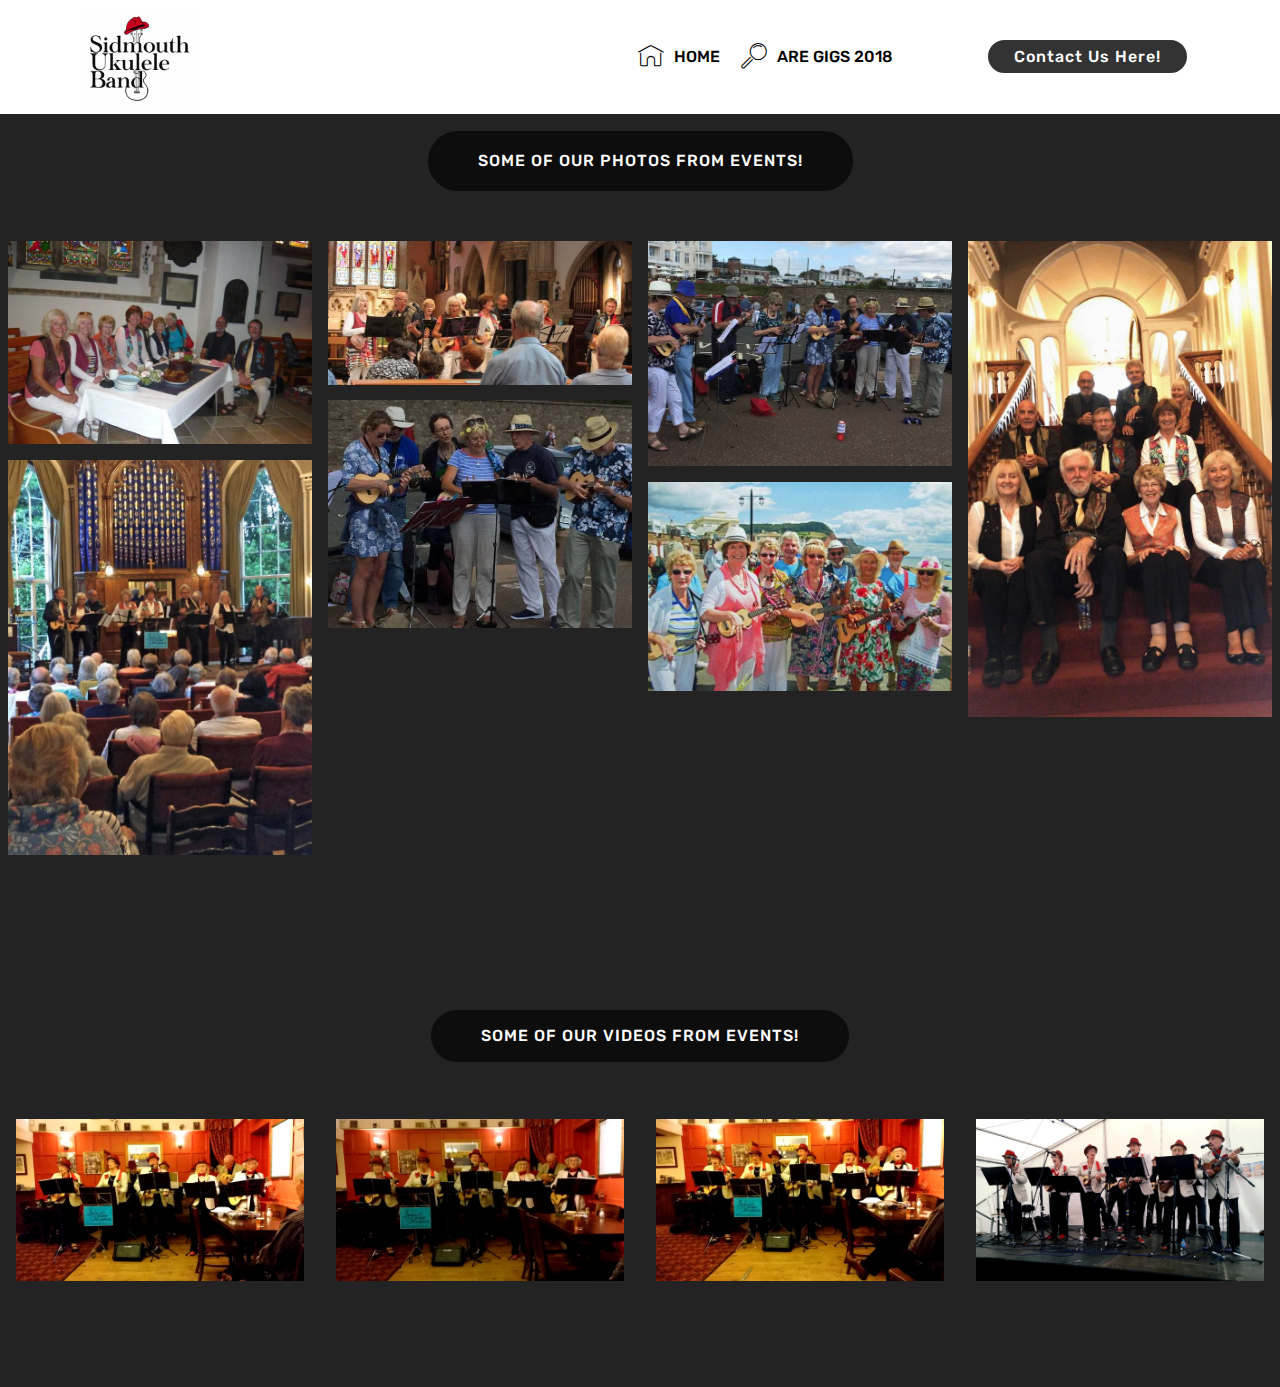
==== page1.html @ 3b901b32 "create github pages" ====
<!DOCTYPE html>
<html >
<head>
  <!-- Site made with Mobirise Website Builder v4.6.5, https://mobirise.com -->
  <meta charset="UTF-8">
  <meta http-equiv="X-UA-Compatible" content="IE=edge">
  <meta name="generator" content="Mobirise v4.6.5, mobirise.com">
  <meta name="viewport" content="width=device-width, initial-scale=1, minimum-scale=1">
  <link rel="shortcut icon" href="assets/images/capture-708x588.png" type="image/x-icon">
  <meta name="description" content="Web Site Builder Description">
  <title>Videos And Photos</title>
  <link rel="stylesheet" href="assets/web/assets/mobirise-icons/mobirise-icons.css">
  <link rel="stylesheet" href="assets/tether/tether.min.css">
  <link rel="stylesheet" href="assets/bootstrap/css/bootstrap.min.css">
  <link rel="stylesheet" href="assets/bootstrap/css/bootstrap-grid.min.css">
  <link rel="stylesheet" href="assets/bootstrap/css/bootstrap-reboot.min.css">
  <link rel="stylesheet" href="assets/dropdown/css/style.css">
  <link rel="stylesheet" href="assets/theme/css/style.css">
  <link rel="stylesheet" href="assets/gallery/style.css">
  <link rel="stylesheet" href="assets/mobirise/css/mbr-additional.css" type="text/css">
  
  
  
</head>
<body>
  <section class="menu cid-qKHKiFFgf9" once="menu" id="menu1-h">

    

    <nav class="navbar navbar-expand beta-menu navbar-dropdown align-items-center navbar-fixed-top navbar-toggleable-sm">
        <button class="navbar-toggler navbar-toggler-right" type="button" data-toggle="collapse" data-target="#navbarSupportedContent" aria-controls="navbarSupportedContent" aria-expanded="false" aria-label="Toggle navigation">
            <div class="hamburger">
                <span></span>
                <span></span>
                <span></span>
                <span></span>
            </div>
        </button>
        <div class="menu-logo">
            <div class="navbar-brand">
                <span class="navbar-logo">
                    <a href="index.html">
                         <img src="assets/images/capture-708x588.png" alt="Mobirise" title="" style="height: 6.1rem;">
                    </a>
                </span>
                <span class="navbar-caption-wrap"><a class="navbar-caption text-white display-4" href="https://mobirise.com"></a></span>
            </div>
        </div>
        <div class="collapse navbar-collapse" id="navbarSupportedContent">
            <ul class="navbar-nav nav-dropdown" data-app-modern-menu="true"><li class="nav-item">
                    <a class="nav-link link text-black display-4" href="https://mobirise.com">
                        </a>
                </li><li class="nav-item"><a class="nav-link link text-black display-4" href="index.html"><span class="mbri-home mbr-iconfont mbr-iconfont-btn"></span>
                        HOME</a></li>
                <li class="nav-item">
                    <a class="nav-link link text-black display-4" href="page2.html">
                        <span class="mbri-search mbr-iconfont mbr-iconfont-btn"></span>ARE GIGS 2018 &nbsp; &nbsp; &nbsp; &nbsp; &nbsp; &nbsp; &nbsp; &nbsp; &nbsp;</a>
                </li></ul>
            <div class="navbar-buttons mbr-section-btn"><a class="btn btn-sm btn-black display-4" href="page3.html">Contact Us Here!
                </a></div>
        </div>
    </nav>
</section>

<section class="engine"><a href="https://mobirise.ws/d">best website software</a></section><section class="mbr-gallery mbr-slider-carousel cid-qKHNsE9Su2" id="gallery3-i">

    

    <div>
        <div><!-- Filter --><div class="mbr-gallery-filter container gallery-filter-active"><ul buttons="0"><li class="mbr-gallery-filter-all"><a class="btn btn-md btn-black active display-7" href="">SOME OF OUR PHOTOS FROM EVENTS!</a></li></ul></div><!-- Gallery --><div class="mbr-gallery-row"><div class="mbr-gallery-layout-default"><div><div><div class="mbr-gallery-item mbr-gallery-item--p1" data-video-url="false" data-tags=""><div href="#lb-gallery3-i" data-slide-to="0" data-toggle="modal"><img src="assets/images/image-1-670x448-670x448.jpg" alt=""><span class="icon-focus"></span></div></div><div class="mbr-gallery-item mbr-gallery-item--p1" data-video-url="false" data-tags=""><div href="#lb-gallery3-i" data-slide-to="1" data-toggle="modal"><img src="assets/images/image-2-670x317-670x317.jpg" alt=""><span class="icon-focus"></span></div></div><div class="mbr-gallery-item mbr-gallery-item--p1" data-video-url="false" data-tags=""><div href="#lb-gallery3-i" data-slide-to="2" data-toggle="modal"><img src="assets/images/image-3-670x497-670x497.jpg" alt=""><span class="icon-focus"></span></div></div><div class="mbr-gallery-item mbr-gallery-item--p1" data-video-url="false" data-tags=""><div href="#lb-gallery3-i" data-slide-to="3" data-toggle="modal"><img src="assets/images/image-5-670x1050-670x1050.jpg" alt=""><span class="icon-focus"></span></div></div><div class="mbr-gallery-item mbr-gallery-item--p1" data-video-url="false" data-tags=""><div href="#lb-gallery3-i" data-slide-to="4" data-toggle="modal"><img src="assets/images/image-4-670x503-670x503.jpg" alt=""><span class="icon-focus"></span></div></div><div class="mbr-gallery-item mbr-gallery-item--p1" data-video-url="false" data-tags=""><div href="#lb-gallery3-i" data-slide-to="5" data-toggle="modal"><img src="assets/images/image-6-670x872-670x872.jpg" alt=""><span class="icon-focus"></span></div></div><div class="mbr-gallery-item mbr-gallery-item--p1" data-video-url="false" data-tags=""><div href="#lb-gallery3-i" data-slide-to="6" data-toggle="modal"><img src="assets/images/image-664x458-664x458.jpg" alt=""><span class="icon-focus"></span></div></div></div></div><div class="clearfix"></div></div></div><!-- Lightbox --><div data-app-prevent-settings="" class="mbr-slider modal fade carousel slide" tabindex="-1" data-keyboard="true" data-interval="false" id="lb-gallery3-i"><div class="modal-dialog"><div class="modal-content"><div class="modal-body"><div class="carousel-inner"><div class="carousel-item"><img src="assets/images/image-1-670x448.jpg" alt=""></div><div class="carousel-item active"><img src="assets/images/image-2-670x317.jpg" alt=""></div><div class="carousel-item"><img src="assets/images/image-3-670x497.jpg" alt=""></div><div class="carousel-item"><img src="assets/images/image-5-670x1050.jpg" alt=""></div><div class="carousel-item"><img src="assets/images/image-4-670x503.jpg" alt=""></div><div class="carousel-item"><img src="assets/images/image-6-670x872.jpg" alt=""></div><div class="carousel-item"><img src="assets/images/image-664x458.jpg" alt=""></div></div><a class="carousel-control carousel-control-prev" role="button" data-slide="prev" href="#lb-gallery3-i"><span class="mbri-left mbr-iconfont" aria-hidden="true"></span><span class="sr-only">Previous</span></a><a class="carousel-control carousel-control-next" role="button" data-slide="next" href="#lb-gallery3-i"><span class="mbri-right mbr-iconfont" aria-hidden="true"></span><span class="sr-only">Next</span></a><a class="close" href="#" role="button" data-dismiss="modal"><span class="sr-only">Close</span></a></div></div></div></div></div>
    </div>

</section>

<section class="mbr-gallery mbr-slider-carousel cid-qKHNtj0MQi" id="gallery2-j">

    

    <div>
        <div><!-- Filter --><div class="mbr-gallery-filter container gallery-filter-active"><ul buttons="0"><li class="mbr-gallery-filter-all"><a class="btn btn-md btn-black active display-4" href="">SOME OF OUR VIDEOS FROM EVENTS!</a></li></ul></div><!-- Gallery --><div class="mbr-gallery-row"><div class="mbr-gallery-layout-default"><div><div><div class="mbr-gallery-item mbr-gallery-item--p2 video-slide" data-video-url="https://youtu.be/DT5DZYBTm4s" data-tags=""><div href="#lb-gallery2-j" data-slide-to="0" data-toggle="modal"><div></div><img alt="" src="assets/images/2018-1-0-21-50-55-301128.jpg"><span class="icon-video"></span></div></div><div class="mbr-gallery-item mbr-gallery-item--p2 video-slide" data-video-url="https://youtu.be/xn0aYvPhrH4" data-tags=""><div href="#lb-gallery2-j" data-slide-to="1" data-toggle="modal"><div></div><img alt="" src="assets/images/2018-1-0-21-51-7-44233.jpg"><span class="icon-video"></span></div></div><div class="mbr-gallery-item mbr-gallery-item--p2 video-slide" data-video-url="https://youtu.be/LX5IDzhVLd0" data-tags=""><div href="#lb-gallery2-j" data-slide-to="2" data-toggle="modal"><div></div><img alt="" src="assets/images/2018-1-0-21-51-18-78874.jpg"><span class="icon-video"></span></div></div><div class="mbr-gallery-item mbr-gallery-item--p2 video-slide" data-video-url="https://youtu.be/umG2_QsAe5Y" data-tags=""><div href="#lb-gallery2-j" data-slide-to="3" data-toggle="modal"><div></div><img alt="" src="assets/images/2018-1-0-21-53-20-919930.jpg"><span class="icon-video"></span></div></div></div></div><div class="clearfix"></div></div></div><!-- Lightbox --><div data-app-prevent-settings="" class="mbr-slider modal fade carousel slide" tabindex="-1" data-keyboard="true" data-interval="false" id="lb-gallery2-j"><div class="modal-dialog"><div class="modal-content"><div class="modal-body"><div class="carousel-inner"><div class="carousel-item video-container"><img src="assets/images/gallery01.jpg" alt=""></div><div class="carousel-item video-container"><img src="assets/images/gallery02.jpg" alt=""></div><div class="carousel-item active video-container"><img src="assets/images/gallery03.jpg" alt=""></div><div class="carousel-item video-container"><img src="assets/images/gallery01.jpg" alt=""></div></div><a class="carousel-control carousel-control-prev" role="button" data-slide="prev" href="#lb-gallery2-j"><span class="mbri-left mbr-iconfont" aria-hidden="true"></span><span class="sr-only">Previous</span></a><a class="carousel-control carousel-control-next" role="button" data-slide="next" href="#lb-gallery2-j"><span class="mbri-right mbr-iconfont" aria-hidden="true"></span><span class="sr-only">Next</span></a><a class="close" href="#" role="button" data-dismiss="modal"><span class="sr-only">Close</span></a></div></div></div></div></div>
    </div>

</section>


  <script src="assets/web/assets/jquery/jquery.min.js"></script>
  <script src="assets/popper/popper.min.js"></script>
  <script src="assets/tether/tether.min.js"></script>
  <script src="assets/bootstrap/js/bootstrap.min.js"></script>
  <script src="assets/smoothscroll/smooth-scroll.js"></script>
  <script src="assets/dropdown/js/script.min.js"></script>
  <script src="assets/touchswipe/jquery.touch-swipe.min.js"></script>
  <script src="assets/vimeoplayer/jquery.mb.vimeo_player.js"></script>
  <script src="assets/bootstrapcarouselswipe/bootstrap-carousel-swipe.js"></script>
  <script src="assets/masonry/masonry.pkgd.min.js"></script>
  <script src="assets/imagesloaded/imagesloaded.pkgd.min.js"></script>
  <script src="assets/theme/js/script.js"></script>
  <script src="assets/gallery/player.min.js"></script>
  <script src="assets/gallery/script.js"></script>
  <script src="assets/slidervideo/script.js"></script>
  
  
</body>
</html>
---- assets/web/assets/mobirise-icons/mobirise-icons.css ----
@font-face {
  font-family: 'MobiriseIcons';
  src:  url('mobirise-icons.eot?spat4u');
  src:  url('mobirise-icons.eot?spat4u#iefix') format('embedded-opentype'),
    url('mobirise-icons.ttf?spat4u') format('truetype'),
    url('mobirise-icons.woff?spat4u') format('woff'),
    url('mobirise-icons.svg?spat4u#MobiriseIcons') format('svg');
  font-weight: normal;
  font-style: normal;
}

[class^="mbri-"], [class*=" mbri-"] {
  /* use !important to prevent issues with browser extensions that change fonts */
  font-family: MobiriseIcons !important;
  speak: none;
  font-style: normal;
  font-weight: normal;
  font-variant: normal;
  text-transform: none;
  line-height: 1;

  /* Better Font Rendering =========== */
  -webkit-font-smoothing: antialiased;
  -moz-osx-font-smoothing: grayscale;
}

.mbri-add-submenu:before {
  content: "\e900";
}
.mbri-alert:before {
  content: "\e901";
}
.mbri-align-center:before {
  content: "\e902";
}
.mbri-align-justify:before {
  content: "\e903";
}
.mbri-align-left:before {
  content: "\e904";
}
.mbri-align-right:before {
  content: "\e905";
}
.mbri-android:before {
  content: "\e906";
}
.mbri-apple:before {
  content: "\e907";
}
.mbri-arrow-down:before {
  content: "\e908";
}
.mbri-arrow-next:before {
  content: "\e909";
}
.mbri-arrow-prev:before {
  content: "\e90a";
}
.mbri-arrow-up:before {
  content: "\e90b";
}
.mbri-bold:before {
  content: "\e90c";
}
.mbri-bookmark:before {
  content: "\e90d";
}
.mbri-bootstrap:before {
  content: "\e90e";
}
.mbri-briefcase:before {
  content: "\e90f";
}
.mbri-browse:before {
  content: "\e910";
}
.mbri-bulleted-list:before {
  content: "\e911";
}
.mbri-calendar:before {
  content: "\e912";
}
.mbri-camera:before {
  content: "\e913";
}
.mbri-cart-add:before {
  content: "\e914";
}
.mbri-cart-full:before {
  content: "\e915";
}
.mbri-cash:before {
  content: "\e916";
}
.mbri-change-style:before {
  content: "\e917";
}
.mbri-chat:before {
  content: "\e918";
}
.mbri-clock:before {
  content: "\e919";
}
.mbri-close:before {
  content: "\e91a";
}
.mbri-cloud:before {
  content: "\e91b";
}
.mbri-code:before {
  content: "\e91c";
}
.mbri-contact-form:before {
  content: "\e91d";
}
.mbri-credit-card:before {
  content: "\e91e";
}
.mbri-cursor-click:before {
  content: "\e91f";
}
.mbri-cust-feedback:before {
  content: "\e920";
}
.mbri-database:before {
  content: "\e921";
}
.mbri-delivery:before {
  content: "\e922";
}
.mbri-desktop:before {
  content: "\e923";
}
.mbri-devices:before {
  content: "\e924";
}
.mbri-down:before {
  content: "\e925";
}
.mbri-download:before {
  content: "\e989";
}
.mbri-drag-n-drop:before {
  content: "\e927";
}
.mbri-drag-n-drop2:before {
  content: "\e928";
}
.mbri-edit:before {
  content: "\e929";
}
.mbri-edit2:before {
  content: "\e92a";
}
.mbri-error:before {
  content: "\e92b";
}
.mbri-extension:before {
  content: "\e92c";
}
.mbri-features:before {
  content: "\e92d";
}
.mbri-file:before {
  content: "\e92e";
}
.mbri-flag:before {
  content: "\e92f";
}
.mbri-folder:before {
  content: "\e930";
}
.mbri-gift:before {
  content: "\e931";
}
.mbri-github:before {
  content: "\e932";
}
.mbri-globe:before {
  content: "\e933";
}
.mbri-globe-2:before {
  content: "\e934";
}
.mbri-growing-chart:before {
  content: "\e935";
}
.mbri-hearth:before {
  content: "\e936";
}
.mbri-help:before {
  content: "\e937";
}
.mbri-home:before {
  content: "\e938";
}
.mbri-hot-cup:before {
  content: "\e939";
}
.mbri-idea:before {
  content: "\e93a";
}
.mbri-image-gallery:before {
  content: "\e93b";
}
.mbri-image-slider:before {
  content: "\e93c";
}
.mbri-info:before {
  content: "\e93d";
}
.mbri-italic:before {
  content: "\e93e";
}
.mbri-key:before {
  content: "\e93f";
}
.mbri-laptop:before {
  content: "\e940";
}
.mbri-layers:before {
  content: "\e941";
}
.mbri-left-right:before {
  content: "\e942";
}
.mbri-left:before {
  content: "\e943";
}
.mbri-letter:before {
  content: "\e944";
}
.mbri-like:before {
  content: "\e945";
}
.mbri-link:before {
  content: "\e946";
}
.mbri-lock:before {
  content: "\e947";
}
.mbri-login:before {
  content: "\e948";
}
.mbri-logout:before {
  content: "\e949";
}
.mbri-magic-stick:before {
  content: "\e94a";
}
.mbri-map-pin:before {
  content: "\e94b";
}
.mbri-menu:before {
  content: "\e94c";
}
.mbri-mobile:before {
  content: "\e94d";
}
.mbri-mobile2:before {
  content: "\e94e";
}
.mbri-mobirise:before {
  content: "\e94f";
}
.mbri-more-horizontal:before {
  content: "\e950";
}
.mbri-more-vertical:before {
  content: "\e951";
}
.mbri-music:before {
  content: "\e952";
}
.mbri-new-file:before {
  content: "\e953";
}
.mbri-numbered-list:before {
  content: "\e954";
}
.mbri-opened-folder:before {
  content: "\e955";
}
.mbri-pages:before {
  content: "\e956";
}
.mbri-paper-plane:before {
  content: "\e957";
}
.mbri-paperclip:before {
  content: "\e958";
}
.mbri-photo:before {
  content: "\e959";
}
.mbri-photos:before {
  content: "\e95a";
}
.mbri-pin:before {
  content: "\e95b";
}
.mbri-play:before {
  content: "\e95c";
}
.mbri-plus:before {
  content: "\e95d";
}
.mbri-preview:before {
  content: "\e95e";
}
.mbri-print:before {
  content: "\e95f";
}
.mbri-protect:before {
  content: "\e960";
}
.mbri-question:before {
  content: "\e961";
}
.mbri-quote-left:before {
  content: "\e962";
}
.mbri-quote-right:before {
  content: "\e963";
}
.mbri-refresh:before {
  content: "\e964";
}
.mbri-responsive:before {
  content: "\e965";
}
.mbri-right:before {
  content: "\e966";
}
.mbri-rocket:before {
  content: "\e967";
}
.mbri-sad-face:before {
  content: "\e968";
}
.mbri-sale:before {
  content: "\e969";
}
.mbri-save:before {
  content: "\e96a";
}
.mbri-search:before {
  content: "\e96b";
}
.mbri-setting:before {
  content: "\e96c";
}
.mbri-setting2:before {
  content: "\e96d";
}
.mbri-setting3:before {
  content: "\e96e";
}
.mbri-share:before {
  content: "\e96f";
}
.mbri-shopping-bag:before {
  content: "\e970";
}
.mbri-shopping-basket:before {
  content: "\e971";
}
.mbri-shopping-cart:before {
  content: "\e972";
}
.mbri-sites:before {
  content: "\e973";
}
.mbri-smile-face:before {
  content: "\e974";
}
.mbri-speed:before {
  content: "\e975";
}
.mbri-star:before {
  content: "\e976";
}
.mbri-success:before {
  content: "\e977";
}
.mbri-sun:before {
  content: "\e978";
}
.mbri-sun2:before {
  content: "\e979";
}
.mbri-tablet:before {
  content: "\e97a";
}
.mbri-tablet-vertical:before {
  content: "\e97b";
}
.mbri-target:before {
  content: "\e97c";
}
.mbri-timer:before {
  content: "\e97d";
}
.mbri-to-ftp:before {
  content: "\e97e";
}
.mbri-to-local-drive:before {
  content: "\e97f";
}
.mbri-touch-swipe:before {
  content: "\e980";
}
.mbri-touch:before {
  content: "\e981";
}
.mbri-trash:before {
  content: "\e982";
}
.mbri-underline:before {
  content: "\e983";
}
.mbri-unlink:before {
  content: "\e984";
}
.mbri-unlock:before {
  content: "\e985";
}
.mbri-up-down:before {
  content: "\e986";
}
.mbri-up:before {
  content: "\e987";
}
.mbri-update:before {
  content: "\e988";
}
.mbri-upload:before {
 content: "\e926"; 
}
.mbri-user:before {
  content: "\e98a";
}
.mbri-user2:before {
  content: "\e98b";
}
.mbri-users:before {
  content: "\e98c";
}
.mbri-video:before {
  content: "\e98d";
}
.mbri-video-play:before {
  content: "\e98e";
}
.mbri-watch:before {
  content: "\e98f";
}
.mbri-website-theme:before {
  content: "\e990";
}
.mbri-wifi:before {
  content: "\e991";
}
.mbri-windows:before {
  content: "\e992";
}
.mbri-zoom-out:before {
  content: "\e993";
}
.mbri-redo:before {
  content: "\e994";
}
.mbri-undo:before {
  content: "\e995";
}
---- assets/dropdown/css/style.css ----
.navbar-dropdown {
  left: 0;
  padding: 0;
  position: absolute;
  right: 0;
  top: 0;
  transition: all 0.45s ease;
  z-index: 1030;
  background: #282828; }
  .navbar-dropdown .navbar-logo {
    margin-right: 0.8rem;
    transition: margin 0.3s ease-in-out;
    vertical-align: middle; }
    .navbar-dropdown .navbar-logo img {
      height: 3.125rem;
      transition: all 0.3s ease-in-out; }
    .navbar-dropdown .navbar-logo.mbr-iconfont {
      font-size: 3.125rem;
      line-height: 3.125rem; }
  .navbar-dropdown .navbar-caption {
    font-weight: 700;
    white-space: normal;
    vertical-align: -4px;
    line-height: 3.125rem !important; }
    .navbar-dropdown .navbar-caption, .navbar-dropdown .navbar-caption:hover {
      color: inherit;
      text-decoration: none; }
  .navbar-dropdown .mbr-iconfont + .navbar-caption {
    vertical-align: -1px; }
  .navbar-dropdown.navbar-fixed-top {
    position: fixed; }
  .navbar-dropdown .navbar-brand span {
    vertical-align: -4px; }
  .navbar-dropdown.bg-color.transparent {
    background: none; }
  .navbar-dropdown.navbar-short .navbar-brand {
    padding: 0.625rem 0; }
    .navbar-dropdown.navbar-short .navbar-brand span {
      vertical-align: -1px; }
  .navbar-dropdown.navbar-short .navbar-caption {
    line-height: 2.375rem !important;
    vertical-align: -2px; }
  .navbar-dropdown.navbar-short .navbar-logo {
    margin-right: 0.5rem; }
    .navbar-dropdown.navbar-short .navbar-logo img {
      height: 2.375rem; }
    .navbar-dropdown.navbar-short .navbar-logo.mbr-iconfont {
      font-size: 2.375rem;
      line-height: 2.375rem; }
  .navbar-dropdown.navbar-short .mbr-table-cell {
    height: 3.625rem; }
  .navbar-dropdown .navbar-close {
    left: 0.6875rem;
    position: fixed;
    top: 0.75rem;
    z-index: 1000; }
  .navbar-dropdown .hamburger-icon {
    content: "";
    display: inline-block;
    vertical-align: middle;
    width: 16px;
    -webkit-box-shadow: 0 -6px 0 1px #282828,0 0 0 1px #282828,0 6px 0 1px #282828;
    -moz-box-shadow: 0 -6px 0 1px #282828,0 0 0 1px #282828,0 6px 0 1px #282828;
    box-shadow: 0 -6px 0 1px #282828,0 0 0 1px #282828,0 6px 0 1px #282828; }

.dropdown-menu .dropdown-toggle[data-toggle="dropdown-submenu"]::after {
  border-bottom: 0.35em solid transparent;
  border-left: 0.35em solid;
  border-right: 0;
  border-top: 0.35em solid transparent;
  margin-left: 0.3rem; }

.dropdown-menu .dropdown-item:focus {
  outline: 0; }

.nav-dropdown {
  font-size: 0.75rem;
  font-weight: 500;
  height: auto !important; }
  .nav-dropdown .nav-btn {
    padding-left: 1rem; }
  .nav-dropdown .link {
    margin: .667em 1.667em;
    font-weight: 500;
    padding: 0;
    transition: color .2s ease-in-out; }
    .nav-dropdown .link.dropdown-toggle {
      margin-right: 2.583em; }
      .nav-dropdown .link.dropdown-toggle::after {
        margin-left: .25rem;
        border-top: 0.35em solid;
        border-right: 0.35em solid transparent;
        border-left: 0.35em solid transparent;
        border-bottom: 0; }
      .nav-dropdown .link.dropdown-toggle[aria-expanded="true"] {
        margin: 0;
        padding: 0.667em 3.263em  0.667em 1.667em; }
  .nav-dropdown .link::after,
  .nav-dropdown .dropdown-item::after {
    color: inherit; }
  .nav-dropdown .btn {
    font-size: 0.75rem;
    font-weight: 700;
    letter-spacing: 0;
    margin-bottom: 0;
    padding-left: 1.25rem;
    padding-right: 1.25rem; }
  .nav-dropdown .dropdown-menu {
    border-radius: 0;
    border: 0;
    left: 0;
    margin: 0;
    padding-bottom: 1.25rem;
    padding-top: 1.25rem;
    position: relative; }
  .nav-dropdown .dropdown-submenu {
    margin-left: 0.125rem;
    top: 0; }
  .nav-dropdown .dropdown-item {
    font-weight: 500;
    line-height: 2;
    padding: 0.3846em 4.615em 0.3846em 1.5385em;
    position: relative;
    transition: color .2s ease-in-out, background-color .2s ease-in-out; }
    .nav-dropdown .dropdown-item::after {
      margin-top: -0.3077em;
      position: absolute;
      right: 1.1538em;
      top: 50%; }
    .nav-dropdown .dropdown-item:focus, .nav-dropdown .dropdown-item:hover {
      background: none; }

@media (max-width: 767px) {
  .nav-dropdown.navbar-toggleable-sm {
    bottom: 0;
    display: none;
    left: 0;
    overflow-x: hidden;
    position: fixed;
    top: 0;
    transform: translateX(-100%);
    -ms-transform: translateX(-100%);
    -webkit-transform: translateX(-100%);
    width: 18.75rem;
    z-index: 999; } }
.nav-dropdown.navbar-toggleable-xl {
  bottom: 0;
  display: none;
  left: 0;
  overflow-x: hidden;
  position: fixed;
  top: 0;
  transform: translateX(-100%);
  -ms-transform: translateX(-100%);
  -webkit-transform: translateX(-100%);
  width: 18.75rem;
  z-index: 999; }

.nav-dropdown-sm {
  display: block !important;
  overflow-x: hidden;
  overflow: auto;
  padding-top: 3.875rem; }
  .nav-dropdown-sm::after {
    content: "";
    display: block;
    height: 3rem;
    width: 100%; }
  .nav-dropdown-sm.collapse.in ~ .navbar-close {
    display: block !important; }
  .nav-dropdown-sm.collapsing, .nav-dropdown-sm.collapse.in {
    transform: translateX(0);
    -ms-transform: translateX(0);
    -webkit-transform: translateX(0);
    transition: all 0.25s ease-out;
    -webkit-transition: all 0.25s ease-out;
    background: #282828; }
  .nav-dropdown-sm.collapsing[aria-expanded="false"] {
    transform: translateX(-100%);
    -ms-transform: translateX(-100%);
    -webkit-transform: translateX(-100%); }
  .nav-dropdown-sm .nav-item {
    display: block;
    margin-left: 0 !important;
    padding-left: 0; }
  .nav-dropdown-sm .link,
  .nav-dropdown-sm .dropdown-item {
    border-top: 1px dotted rgba(255, 255, 255, 0.1);
    font-size: 0.8125rem;
    line-height: 1.6;
    margin: 0 !important;
    padding: 0.875rem 2.4rem 0.875rem 1.5625rem !important;
    position: relative;
    white-space: normal; }
    .nav-dropdown-sm .link:focus, .nav-dropdown-sm .link:hover,
    .nav-dropdown-sm .dropdown-item:focus,
    .nav-dropdown-sm .dropdown-item:hover {
      background: rgba(0, 0, 0, 0.2) !important;
      color: #c0a375; }
  .nav-dropdown-sm .nav-btn {
    position: relative;
    padding: 1.5625rem 1.5625rem 0 1.5625rem; }
    .nav-dropdown-sm .nav-btn::before {
      border-top: 1px dotted rgba(255, 255, 255, 0.1);
      content: "";
      left: 0;
      position: absolute;
      top: 0;
      width: 100%; }
    .nav-dropdown-sm .nav-btn + .nav-btn {
      padding-top: 0.625rem; }
      .nav-dropdown-sm .nav-btn + .nav-btn::before {
        display: none; }
  .nav-dropdown-sm .btn {
    padding: 0.625rem 0; }
  .nav-dropdown-sm .dropdown-toggle[data-toggle="dropdown-submenu"]::after {
    margin-left: .25rem;
    border-top: 0.35em solid;
    border-right: 0.35em solid transparent;
    border-left: 0.35em solid transparent;
    border-bottom: 0; }
  .nav-dropdown-sm .dropdown-toggle[data-toggle="dropdown-submenu"][aria-expanded="true"]::after {
    border-top: 0;
    border-right: 0.35em solid transparent;
    border-left: 0.35em solid transparent;
    border-bottom: 0.35em solid; }
  .nav-dropdown-sm .dropdown-menu {
    margin: 0;
    padding: 0;
    position: relative;
    top: 0;
    left: 0;
    width: 100%;
    border: 0;
    float: none;
    border-radius: 0;
    background: none; }
  .nav-dropdown-sm .dropdown-submenu {
    left: 100%;
    margin-left: 0.125rem;
    margin-top: -1.25rem;
    top: 0; }

.navbar-toggleable-sm .nav-dropdown .dropdown-menu {
  position: absolute; }

.navbar-toggleable-sm .nav-dropdown .dropdown-submenu {
  left: 100%;
  margin-left: 0.125rem;
  margin-top: -1.25rem;
  top: 0; }

.navbar-toggleable-sm.opened .nav-dropdown .dropdown-menu {
  position: relative; }

.navbar-toggleable-sm.opened .nav-dropdown .dropdown-submenu {
  left: 0;
  margin-left: 00rem;
  margin-top: 0rem;
  top: 0; }

.is-builder .nav-dropdown.collapsing {
  transition: none !important; }

/*# sourceMappingURL=style.css.map */
---- assets/theme/css/style.css ----
/*!
 * Mobirise v4 theme (https://mobirise.com/)
 * Copyright 2017 Mobirise
 */
section {
  background-color: #eeeeee; }

section,
.container,
.container-fluid {
  position: relative;
  word-wrap: break-word; }

a.mbr-iconfont:hover {
  text-decoration: none; }

.article .lead p, .article .lead ul, .article .lead ol, .article .lead pre, .article .lead blockquote {
  margin-bottom: 0; }

a {
  font-style: normal;
  font-weight: 400;
  cursor: pointer; }
  a, a:hover {
    text-decoration: none; }

figure {
  margin-bottom: 0; }

body {
  color: #232323; }

h1, h2, h3, h4, h5, h6,
.h1, .h2, .h3, .h4, .h5, .h6,
.display-1, .display-2, .display-3, .display-4 {
  line-height: 1;
  word-break: break-word;
  word-wrap: break-word; }

b, strong {
  font-weight: bold; }

blockquote {
  padding: 10px 0 10px 20px;
  position: relative;
  border-left: 2px solid;
  border-color: #ff3366; }

input:-webkit-autofill, input:-webkit-autofill:hover, input:-webkit-autofill:focus, input:-webkit-autofill:active {
  transition-delay: 9999s;
  transition-property: background-color, color; }

textarea[type="hidden"] {
  display: none; }

body {
  position: relative; }

section {
  background-position: 50% 50%;
  background-repeat: no-repeat;
  background-size: cover; }
  section .mbr-background-video,
  section .mbr-background-video-preview {
    position: absolute;
    bottom: 0;
    left: 0;
    right: 0;
    top: 0; }

.hidden {
  visibility: hidden; }

.mbr-z-index20 {
  z-index: 20; }

/*! Base colors */
.mbr-white {
  color: #ffffff; }

.mbr-black {
  color: #000000; }

.mbr-bg-white {
  background-color: #ffffff; }

.mbr-bg-black {
  background-color: #000000; }

/*! Text-aligns */
.align-left {
  text-align: left; }

.align-center {
  text-align: center; }

.align-right {
  text-align: right; }

@media (max-width: 767px) {
  .align-left, .align-center, .align-right, .mbr-section-btn, .mbr-section-title {
    text-align: center; } }
/*! Font-weight  */
.mbr-light {
  font-weight: 300; }

.mbr-regular {
  font-weight: 400; }

.mbr-semibold {
  font-weight: 500; }

.mbr-bold {
  font-weight: 700; }

/*! Media  */
.media-size-item {
  -webkit-flex: 1 1 auto;
  -moz-flex: 1 1 auto;
  -ms-flex: 1 1 auto;
  -o-flex: 1 1 auto;
  flex: 1 1 auto; }

.media-content {
  -webkit-flex-basis: 100%;
  flex-basis: 100%; }

.media-container-row {
  display: -ms-flexbox;
  display: -webkit-flex;
  display: flex;
  -webkit-flex-direction: row;
  -ms-flex-direction: row;
  flex-direction: row;
  -webkit-flex-wrap: wrap;
  -ms-flex-wrap: wrap;
  flex-wrap: wrap;
  -webkit-justify-content: center;
  -ms-flex-pack: center;
  justify-content: center;
  -webkit-align-content: center;
  -ms-flex-line-pack: center;
  align-content: center;
  -webkit-align-items: start;
  -ms-flex-align: start;
  align-items: start; }
  .media-container-row .media-size-item {
    width: 400px; }

.media-container-column {
  display: -ms-flexbox;
  display: -webkit-flex;
  display: flex;
  -webkit-flex-direction: column;
  -ms-flex-direction: column;
  flex-direction: column;
  -webkit-flex-wrap: wrap;
  -ms-flex-wrap: wrap;
  flex-wrap: wrap;
  -webkit-justify-content: center;
  -ms-flex-pack: center;
  justify-content: center;
  -webkit-align-content: center;
  -ms-flex-line-pack: center;
  align-content: center;
  -webkit-align-items: stretch;
  -ms-flex-align: stretch;
  align-items: stretch; }
  .media-container-column > * {
    width: 100%; }

@media (min-width: 992px) {
  .media-container-row {
    -webkit-flex-wrap: nowrap;
    -ms-flex-wrap: nowrap;
    flex-wrap: nowrap; } }
figure {
  overflow: hidden; }

figure[mbr-media-size] {
  transition: width 0.1s; }

.mbr-figure img, .mbr-figure iframe {
  display: block;
  width: 100%; }

.card {
  background-color: transparent;
  border: none; }

.card-img {
  text-align: center;
  flex-shrink: 0; }

.media {
  max-width: 100%;
  margin: 0 auto; }

.mbr-figure {
  -ms-flex-item-align: center;
  -ms-grid-row-align: center;
  -webkit-align-self: center;
  align-self: center; }

.media-container > div {
  max-width: 100%; }

.mbr-figure img, .card-img img {
  width: 100%; }

@media (max-width: 991px) {
  .media-size-item {
    width: auto !important; }

  .media {
    width: auto; }

  .mbr-figure {
    width: 100% !important; } }
/*! Buttons */
.mbr-section-btn {
  margin-left: -.25rem;
  margin-right: -.25rem;
  font-size: 0; }

nav .mbr-section-btn {
  margin-left: 0rem;
  margin-right: 0rem; }

/*! Btn icon margin */
.btn .mbr-iconfont, .btn.btn-sm .mbr-iconfont {
  cursor: pointer;
  margin-right: 0.5rem; }

.btn.btn-md .mbr-iconfont, .btn.btn-md .mbr-iconfont {
  margin-right: 0.8rem; }

.mbr-regular {
  font-weight: 400; }

.mbr-semibold {
  font-weight: 500; }

.mbr-bold {
  font-weight: 700; }

[type="submit"] {
  -webkit-appearance: none; }

/*! Full-screen */
.mbr-fullscreen .mbr-overlay {
  min-height: 100vh; }

.mbr-fullscreen {
  display: flex;
  display: -webkit-flex;
  display: -moz-flex;
  display: -ms-flex;
  display: -o-flex;
  align-items: center;
  -webkit-align-items: center;
  min-height: 100vh;
  padding-top: 3rem;
  padding-bottom: 3rem; }

/*! Map */
.map {
  height: 25rem;
  position: relative; }
  .map iframe {
    width: 100%;
    height: 100%; }

/* Form */
.form-asterisk {
  font-family: initial;
  position: absolute;
  top: -2px;
  font-weight: normal; }

/*! Scroll to top arrow */
.mbr-arrow-up {
  bottom: 25px;
  right: 90px;
  position: fixed;
  text-align: right;
  z-index: 5000;
  color: #ffffff;
  font-size: 32px;
  transform: rotate(180deg);
  -webkit-transform: rotate(180deg); }

.mbr-arrow-up a {
  background: rgba(0, 0, 0, 0.2);
  border-radius: 3px;
  color: #fff;
  display: inline-block;
  height: 60px;
  width: 60px;
  outline-style: none !important;
  position: relative;
  text-decoration: none;
  transition: all .3s ease-in-out;
  cursor: pointer;
  text-align: center; }
  .mbr-arrow-up a:hover {
    background-color: rgba(0, 0, 0, 0.4); }
  .mbr-arrow-up a i {
    line-height: 60px; }

.mbr-arrow-up-icon {
  display: block;
  color: #fff; }

.mbr-arrow-up-icon::before {
  content: "\203a";
  display: inline-block;
  font-family: serif;
  font-size: 32px;
  line-height: 1;
  font-style: normal;
  position: relative;
  top: 6px;
  left: -4px;
  -webkit-transform: rotate(-90deg);
  transform: rotate(-90deg); }

/*! Arrow Down */
.mbr-arrow {
  position: absolute;
  bottom: 45px;
  left: 50%;
  width: 60px;
  height: 60px;
  cursor: pointer;
  background-color: rgba(80, 80, 80, 0.5);
  border-radius: 50%;
  -webkit-transform: translateX(-50%);
  transform: translateX(-50%); }
  .mbr-arrow > a {
    display: inline-block;
    text-decoration: none;
    outline-style: none;
    -webkit-animation: arrowdown 1.7s ease-in-out infinite;
    animation: arrowdown 1.7s ease-in-out infinite; }
    .mbr-arrow > a > i {
      position: absolute;
      top: -2px;
      left: 15px;
      font-size: 2rem; }

@keyframes arrowdown {
  0% {
    transform: translateY(0px);
    -webkit-transform: translateY(0px); }
  50% {
    transform: translateY(-5px);
    -webkit-transform: translateY(-5px); }
  100% {
    transform: translateY(0px);
    -webkit-transform: translateY(0px); } }
@-webkit-keyframes arrowdown {
  0% {
    transform: translateY(0px);
    -webkit-transform: translateY(0px); }
  50% {
    transform: translateY(-5px);
    -webkit-transform: translateY(-5px); }
  100% {
    transform: translateY(0px);
    -webkit-transform: translateY(0px); } }
@media (max-width: 500px) {
  .mbr-arrow-up {
    left: 50%;
    right: auto;
    transform: translateX(-50%) rotate(180deg);
    -webkit-transform: translateX(-50%) rotate(180deg); } }
/*Gradients animation*/
@keyframes gradient-animation {
  from {
    background-position: 0% 100%;
    animation-timing-function: ease-in-out; }
  to {
    background-position: 100% 0%;
    animation-timing-function: ease-in-out; } }
@-webkit-keyframes gradient-animation {
  from {
    background-position: 0% 100%;
    animation-timing-function: ease-in-out; }
  to {
    background-position: 100% 0%;
    animation-timing-function: ease-in-out; } }
.bg-gradient {
  background-size: 200% 200%;
  animation: gradient-animation 5s infinite alternate;
  -webkit-animation: gradient-animation 5s infinite alternate; }

.menu .navbar-brand {
  display: -webkit-flex; }
  .menu .navbar-brand span {
    display: flex;
    display: -webkit-flex; }
  .menu .navbar-brand .navbar-caption-wrap {
    display: -webkit-flex; }
  .menu .navbar-brand .navbar-logo img {
    display: -webkit-flex; }
@media (min-width: 768px) and (max-width: 991px) {
  .menu .navbar-toggleable-sm .navbar-nav {
    display: -webkit-box;
    display: -webkit-flex;
    display: -ms-flexbox; } }
@media (min-width: 992px) {
  .menu .navbar-nav.nav-dropdown {
    display: -webkit-flex; }
  .menu .navbar-toggleable-sm .navbar-collapse {
    display: -webkit-flex !important; } }

/*# sourceMappingURL=style.css.map */
.engine {
	position: absolute;
	text-indent: -2400px;
	text-align: center;
	padding: 0;
	top: 0;
	left: -2400px;
}
---- assets/gallery/style.css ----
/*-------

   Gallery

-------*/
.mbr-gallery .mbr-gallery-item {
  position: relative;
  display: inline-block;
  width: 25%;
  cursor: pointer; }

@media (max-width: 768px) {
  .mbr-gallery .mbr-gallery-item {
    width: 50%; } }
@media (max-width: 400px) {
  .mbr-gallery .mbr-gallery-item {
    width: 100%; } }
.mbr-gallery .icon-focus,
.mbr-gallery .icon-video {
  position: absolute;
  top: calc(50% - 32px);
  left: calc(50% - 24px);
  font-family: 'MobiriseIcons' !important;
  font-size: 3rem !important;
  color: #fff;
  opacity: 0;
  transition: .2s opacity ease-in-out;
  z-index: 5; }

.mbr-gallery .icon-focus::before {
  content: '\e96b'; }

.mbr-gallery .icon-video::before {
  content: '\e95c'; }

.mbr-gallery .mbr-gallery-item > div:hover .icon-focus,
.mbr-gallery .mbr-gallery-item > div:hover .icon-video {
  opacity: 1; }

.mbr-gallery .mbr-gallery-item img {
  width: 100%;
  opacity: 1;
  -webkit-transition: .2s opacity ease-in-out;
  transition: .2s opacity ease-in-out; }

.mbr-gallery .mbr-gallery-item > div:hover img {
  opacity: 1; }

.mbr-gallery .mbr-gallery-item > div {
  background: #fff;
  display: block;
  outline: none;
  position: relative; }

.mbr-gallery .mbr-gallery-item .icon {
  -webkit-transform: translateX(-50%) translateY(-50%);
  -webkit-transition: .2s opacity ease-in-out;
  color: #000;
  font-size: 30px;
  height: 69px;
  left: 50%;
  opacity: 0;
  position: absolute;
  top: 50%;
  transform: translateX(-50%) translateY(-50%);
  transition: .2s opacity ease-in-out;
  width: 69px; }

.mbr-gallery .mbr-gallery-item .icon::after,
.mbr-gallery .mbr-gallery-item .icon::before {
  content: '';
  display: block;
  position: absolute;
  height: 69px;
  width: 1px;
  margin-left: 34.5px;
  background-color: #fff; }

.mbr-gallery .mbr-gallery-item .icon::after {
  width: 69px;
  height: 1px;
  margin-left: 0;
  margin-top: 34.5px; }

.mbr-gallery .mbr-gallery-item > div:hover .icon {
  opacity: 1; }

.mbr-gallery .mbr-gallery-item > div:hover::before {
  opacity: .9; }

.mbr-gallery .mbr-gallery-item > div:hover .mbr-gallery-title {
  background: transparent !important; }

/* remove spacing */
.mbr-gallery .mbr-gallery-row.no-gutter {
  margin: 0; }

.mbr-gallery .mbr-gallery-row.no-gutter .mbr-gallery-item {
  padding: 0; }

/* container */
.mbr-gallery .container.mbr-gallery-layout-default {
  padding: 93px 0; }

/* fix horizontal scrollbar */
.mbr-gallery .mbr-gallery-layout-article,
.mbr-gallery .mbr-gallery-layout-default {
  overflow: hidden; }

/* lightbox */
.mbr-gallery .modal {
  position: fixed;
  overflow: hidden;
  padding-right: 0 !important; }

.mbr-gallery .modal-content {
  border-radius: 0;
  border: none;
  background: transparent; }

.mbr-gallery .modal-body {
  padding: 0; }

.mbr-gallery .modal-body img {
  width: 100%; }

.mbr-gallery .modal .close {
  position: fixed;
  background: #1b1b1b;
  opacity: .5;
  font-size: 35px;
  font-weight: 300;
  width: 70px;
  height: 70px;
  border-radius: 50%;
  color: #fff;
  top: 2.5rem;
  right: 2.5rem;
  line-height: 70px;
  border: none;
  text-align: center;
  text-shadow: none;
  z-index: 5;
  -webkit-transition: opacity .3s ease;
  -moz-transition: opacity .3s ease;
  -o-transition: opacity .3s ease;
  transition: opacity .3s ease;
  font-family: 'MobiriseIcons'; }
  .mbr-gallery .modal .close::before {
    content: '\e91a'; }

.mbr-gallery .modal .close:hover {
  opacity: 1;
  background: #000;
  color: #fff; }

.mbr-gallery .modal-dialog {
  max-width: 100% !important; }

.mbr-gallery .modal.in .modal-dialog {
  margin: 0 auto; }

/* modal back color opacity */
.modal-backdrop.in {
  opacity: .8;
  filter: alpha(opacity=80); }

@media (max-width: 768px) {
  .mbr-gallery .carousel-control,
  .mbr-gallery .carousel-indicators,
  .mbr-gallery .modal .close {
    position: fixed; } }
/* fix fade in effect */
.mbr-gallery .modal.fade .modal-dialog {
  -webkit-transition: margin-top .3s ease-out;
  -moz-transition: margin-top .3s ease-out;
  -o-transition: margin-top .3s ease-out;
  transition: margin-top .3s ease-out; }

.mbr-gallery .modal.fade .modal-dialog,
.mbr-gallery .modal.in .modal-dialog {
  -webkit-transform: none;
  -ms-transform: none;
  -o-transform: none;
  transform: none; }

/*-------

   Slider

-------*/
.mbr-slider .carousel-inner > .active,
.mbr-slider .carousel-inner > .next,
.mbr-slider .carousel-inner > .prev {
  display: table; }

.mbr-slider .carousel-control {
  position: absolute;
  width: 70px;
  height: 70px;
  top: 50%;
  margin-top: -35px;
  line-height: 70px;
  border-radius: 50%;
  font-size: 35px;
  border: 0;
  opacity: .5;
  text-shadow: none;
  z-index: 5;
  color: #fff;
  -webkit-transition: all .2s ease-in-out 0s;
  -o-transition: all .2s ease-in-out 0s;
  transition: all .2s ease-in-out 0s; }

.mbr-gallery .mbr-slider .carousel-control {
  position: fixed; }

@media (max-width: 991px) {
  .mbr-gallery .mbr-slider .carousel-control {
    bottom: 2.5rem;
    margin-top: 0;
    top: auto;
    z-index: 17; } }
.mbr-gallery .mbr-slider .carousel-inner > .active {
  display: block; }

.mbr-slider .carousel-control.left {
  left: 0;
  margin-left: 2.5rem; }

.mbr-slider .carousel-control.right {
  right: 0;
  margin-right: 2.5rem; }

.mbr-slider .carousel-control .icon-next,
.mbr-slider .carousel-control .icon-prev {
  margin-top: -18px;
  font-size: 40px;
  line-height: 27px; }

.mbr-slider .carousel-control:hover {
  background: #1b1b1b;
  color: #fff;
  opacity: 1; }

.mbr-slider .carousel-indicators {
  position: absolute;
  bottom: 0;
  margin-bottom: 1.5rem !important; }

@media (max-width: 543px) {
  .mbr-slider .carousel-indicators {
    display: none; } }
.carousel-indicators .active,
.carousel-indicators li {
  width: 15px;
  height: 15px;
  margin: 3px;
  background: #1b1b1b;
  border: 0;
  opacity: .5; }

.carousel-indicators .active {
  border: 4px solid #1b1b1b;
  background: #fff; }

.carousel-indicators li {
  max-width: 15px;
  max-height: 15px;
  margin: 3px;
  background: #1b1b1b;
  border: 0;
  border-radius: 50%;
  opacity: .5; }

.carousel-indicators li.active {
  border: 4px solid #1b1b1b;
  background: #fff; }

.container .carousel-indicators {
  margin-bottom: 3px; }

.mbr-gallery .mbr-slider .carousel-indicators {
  position: fixed;
  margin-bottom: 2.5rem !important; }

@media (max-width: 991px) {
  .mbr-gallery .mbr-slider .carousel-indicators {
    margin-bottom: 3.625rem !important;
    padding-left: 2.5rem;
    padding-right: 2.5rem; } }
.mbr-slider .carousel-indicators .active,
.mbr-slider .carousel-indicators li {
  width: 20px;
  height: 20px;
  margin: 3px;
  background: #1b1b1b;
  border: 0;
  opacity: .5; }

.mbr-slider .carousel-indicators .active {
  border: 4px solid #1b1b1b;
  background: #fff; }

@media (max-width: 767px) {
  .mbr-slider .carousel-control {
    top: auto;
    bottom: 20px; }

  .mbr-slider > .container .carousel-control {
    margin-bottom: 0; } }
/* boxed slider */
.mbr-slider > .boxed-slider {
  position: relative;
  padding: 93px 0; }

.mbr-slider > .boxed-slider > div {
  position: relative; }

.mbr-slider > .container img {
  width: 100%; }

.mbr-slider > .container img + .row {
  position: absolute;
  top: 50%;
  left: 0;
  right: 0;
  -webkit-transform: translateY(-50%);
  -moz-transform: translateY(-50%);
  transform: translateY(-50%);
  z-index: 2; }

.mbr-slider .mbr-section {
  padding: 0;
  background-attachment: scroll; }

.mbr-slider .mbr-table-cell {
  padding: 0; }

.mbr-slider > .container .carousel-indicators {
  margin-bottom: 3px; }

/* article slider */
.mbr-slider > .article-slider .mbr-section,
.mbr-slider > .article-slider .mbr-section .mbr-table-cell {
  padding-top: 0;
  padding-bottom: 0; }

.modal-backdrop.show {
  opacity: .7; }

.video-container .mbr-background-video iframe {
  width: 100%;
  height: 100%; }

.mbr-gallery-item__hided {
  position: absolute !important;
  left: 0 !important;
  width: 0 !important;
  height: 0;
  padding: 0 !important; }

.mbr-gallery-item__hided img {
  display: none !important; }

.mbr-gallery-item__hided span {
  display: none !important; }

.mbr-gallery-filter {
  padding-top: 30px;
  padding-bottom: 30px;
  text-align: center; }
  .mbr-gallery-filter li {
    display: inline-block;
    padding: 5px 0;
    transition: all .3s ease-out; }
    .mbr-gallery-filter li .btn {
      cursor: pointer; }
  .mbr-gallery-filter.gallery-filter__bg li {
    color: #fff; }
  .mbr-gallery-filter.gallery-filter__bg .active {
    color: #000;
    background-color: #fff; }
  .mbr-gallery-filter ul {
    display: inline-block;
    width: 100%;
    padding-left: 0;
    margin-bottom: 0;
    list-style: none; }

.mbr-gallery-item > div {
  position: relative; }

.mbr-gallery-item--p1 {
  padding: 0.5rem; }

.mbr-gallery-item--p2 {
  padding: 1rem; }

.mbr-gallery-item--p3 {
  padding: 1.5rem; }

.mbr-gallery-item--p4 {
  padding: 2rem; }

.mbr-gallery-item--p5 {
  padding: 2.5rem; }

.mbr-gallery-item--p6 {
  padding: 3rem; }

.mbr-gallery .mbr-gallery-item--p4 {
  width: 33.333%; }

.mbr-gallery .mbr-gallery-item--p6, .mbr-gallery .mbr-gallery-item--p5 {
  width: 50%; }

@media (max-width: 992px) {
  .mbr-gallery-item--p1 {
    padding: 0.5rem; }

  .mbr-gallery-item--p2 {
    padding: 0.8rem; }

  .mbr-gallery-item--p3 {
    padding: 1rem; }

  .mbr-gallery-item--p4 {
    padding: 1.5rem; }

  .mbr-gallery-item--p5 {
    padding: 1.8rem; }

  .mbr-gallery-item--p6 {
    padding: 2rem; }

  .mbr-gallery .mbr-gallery-item--p2,
  .mbr-gallery .mbr-gallery-item--p3 {
    width: 50%; }

  .mbr-gallery .mbr-gallery-item--p6,
  .mbr-gallery .mbr-gallery-item--p5,
  .mbr-gallery .mbr-gallery-item--p4 {
    width: 100%; } }
@media (max-width: 400px) {
  .mbr-gallery .mbr-gallery-item--p3,
  .mbr-gallery .mbr-gallery-item--p2,
  .mbr-gallery .mbr-gallery-item--p1 {
    width: 100%; } }

/*# sourceMappingURL=style.css.map */
---- assets/mobirise/css/mbr-additional.css ----
@import url(https://fonts.googleapis.com/css?family=Rubik:300,300i,400,400i,500,500i,700,700i,900,900i);





body {
  font-style: normal;
  line-height: 1.5;
}
.mbr-section-title {
  font-style: normal;
  line-height: 1.2;
}
.mbr-section-subtitle {
  line-height: 1.3;
}
.mbr-text {
  font-style: normal;
  line-height: 1.6;
}
.display-1 {
  font-family: 'Rubik', sans-serif;
  font-size: 4.25rem;
}
.display-1 > .mbr-iconfont {
  font-size: 6.8rem;
}
.display-2 {
  font-family: 'Rubik', sans-serif;
  font-size: 3rem;
}
.display-2 > .mbr-iconfont {
  font-size: 4.8rem;
}
.display-4 {
  font-family: 'Rubik', sans-serif;
  font-size: 1rem;
}
.display-4 > .mbr-iconfont {
  font-size: 1.6rem;
}
.display-5 {
  font-family: 'Rubik', sans-serif;
  font-size: 1.5rem;
}
.display-5 > .mbr-iconfont {
  font-size: 2.4rem;
}
.display-7 {
  font-family: 'Rubik', sans-serif;
  font-size: 1rem;
}
.display-7 > .mbr-iconfont {
  font-size: 1.6rem;
}
/* ---- Fluid typography for mobile devices ---- */
/* 1.4 - font scale ratio ( bootstrap == 1.42857 ) */
/* 100vw - current viewport width */
/* (48 - 20)  48 == 48rem == 768px, 20 == 20rem == 320px(minimal supported viewport) */
/* 0.65 - min scale variable, may vary */
@media (max-width: 768px) {
  .display-1 {
    font-size: 3.4rem;
    font-size: calc( 2.1374999999999997rem + (4.25 - 2.1374999999999997) * ((100vw - 20rem) / (48 - 20)));
    line-height: calc( 1.4 * (2.1374999999999997rem + (4.25 - 2.1374999999999997) * ((100vw - 20rem) / (48 - 20))));
  }
  .display-2 {
    font-size: 2.4rem;
    font-size: calc( 1.7rem + (3 - 1.7) * ((100vw - 20rem) / (48 - 20)));
    line-height: calc( 1.4 * (1.7rem + (3 - 1.7) * ((100vw - 20rem) / (48 - 20))));
  }
  .display-4 {
    font-size: 0.8rem;
    font-size: calc( 1rem + (1 - 1) * ((100vw - 20rem) / (48 - 20)));
    line-height: calc( 1.4 * (1rem + (1 - 1) * ((100vw - 20rem) / (48 - 20))));
  }
  .display-5 {
    font-size: 1.2rem;
    font-size: calc( 1.175rem + (1.5 - 1.175) * ((100vw - 20rem) / (48 - 20)));
    line-height: calc( 1.4 * (1.175rem + (1.5 - 1.175) * ((100vw - 20rem) / (48 - 20))));
  }
}
/* Buttons */
.btn {
  font-weight: 500;
  border-width: 2px;
  font-style: normal;
  letter-spacing: 1px;
  margin: .4rem .8rem;
  white-space: normal;
  -webkit-transition: all 0.3s ease-in-out;
  -moz-transition: all 0.3s ease-in-out;
  transition: all 0.3s ease-in-out;
  padding: 1rem 3rem;
  border-radius: 3px;
  display: inline-flex;
  align-items: center;
  justify-content: center;
  word-break: break-word;
}
.btn-sm {
  font-weight: 500;
  letter-spacing: 1px;
  -webkit-transition: all 0.3s ease-in-out;
  -moz-transition: all 0.3s ease-in-out;
  transition: all 0.3s ease-in-out;
  padding: 0.6rem 1.5rem;
  border-radius: 3px;
}
.btn-md {
  font-weight: 500;
  letter-spacing: 1px;
  margin: .4rem .8rem !important;
  -webkit-transition: all 0.3s ease-in-out;
  -moz-transition: all 0.3s ease-in-out;
  transition: all 0.3s ease-in-out;
  padding: 1rem 3rem;
  border-radius: 3px;
}
.btn-lg {
  font-weight: 500;
  letter-spacing: 1px;
  margin: .4rem .8rem !important;
  -webkit-transition: all 0.3s ease-in-out;
  -moz-transition: all 0.3s ease-in-out;
  transition: all 0.3s ease-in-out;
  padding: 1.2rem 3.2rem;
  border-radius: 3px;
}
.bg-primary {
  background-color: #149dcc !important;
}
.bg-success {
  background-color: #f7ed4a !important;
}
.bg-info {
  background-color: #82786e !important;
}
.bg-warning {
  background-color: #879a9f !important;
}
.bg-danger {
  background-color: #b1a374 !important;
}
.btn-primary,
.btn-primary:active {
  background-color: #149dcc !important;
  border-color: #149dcc !important;
  color: #ffffff !important;
}
.btn-primary:hover,
.btn-primary:focus,
.btn-primary.focus,
.btn-primary.active {
  color: #ffffff !important;
  background-color: #0d6786 !important;
  border-color: #0d6786 !important;
}
.btn-primary.disabled,
.btn-primary:disabled {
  color: #ffffff !important;
  background-color: #0d6786 !important;
  border-color: #0d6786 !important;
}
.btn-secondary,
.btn-secondary:active {
  background-color: #ff3366 !important;
  border-color: #ff3366 !important;
  color: #ffffff !important;
}
.btn-secondary:hover,
.btn-secondary:focus,
.btn-secondary.focus,
.btn-secondary.active {
  color: #ffffff !important;
  background-color: #e50039 !important;
  border-color: #e50039 !important;
}
.btn-secondary.disabled,
.btn-secondary:disabled {
  color: #ffffff !important;
  background-color: #e50039 !important;
  border-color: #e50039 !important;
}
.btn-info,
.btn-info:active {
  background-color: #82786e !important;
  border-color: #82786e !important;
  color: #ffffff !important;
}
.btn-info:hover,
.btn-info:focus,
.btn-info.focus,
.btn-info.active {
  color: #ffffff !important;
  background-color: #59524b !important;
  border-color: #59524b !important;
}
.btn-info.disabled,
.btn-info:disabled {
  color: #ffffff !important;
  background-color: #59524b !important;
  border-color: #59524b !important;
}
.btn-success,
.btn-success:active {
  background-color: #f7ed4a !important;
  border-color: #f7ed4a !important;
  color: #3f3c03 !important;
}
.btn-success:hover,
.btn-success:focus,
.btn-success.focus,
.btn-success.active {
  color: #3f3c03 !important;
  background-color: #eadd0a !important;
  border-color: #eadd0a !important;
}
.btn-success.disabled,
.btn-success:disabled {
  color: #3f3c03 !important;
  background-color: #eadd0a !important;
  border-color: #eadd0a !important;
}
.btn-warning,
.btn-warning:active {
  background-color: #879a9f !important;
  border-color: #879a9f !important;
  color: #ffffff !important;
}
.btn-warning:hover,
.btn-warning:focus,
.btn-warning.focus,
.btn-warning.active {
  color: #ffffff !important;
  background-color: #617479 !important;
  border-color: #617479 !important;
}
.btn-warning.disabled,
.btn-warning:disabled {
  color: #ffffff !important;
  background-color: #617479 !important;
  border-color: #617479 !important;
}
.btn-danger,
.btn-danger:active {
  background-color: #b1a374 !important;
  border-color: #b1a374 !important;
  color: #ffffff !important;
}
.btn-danger:hover,
.btn-danger:focus,
.btn-danger.focus,
.btn-danger.active {
  color: #ffffff !important;
  background-color: #8b7d4e !important;
  border-color: #8b7d4e !important;
}
.btn-danger.disabled,
.btn-danger:disabled {
  color: #ffffff !important;
  background-color: #8b7d4e !important;
  border-color: #8b7d4e !important;
}
.btn-white {
  color: #333333 !important;
}
.btn-white,
.btn-white:active {
  background-color: #ffffff !important;
  border-color: #ffffff !important;
  color: #808080 !important;
}
.btn-white:hover,
.btn-white:focus,
.btn-white.focus,
.btn-white.active {
  color: #808080 !important;
  background-color: #d9d9d9 !important;
  border-color: #d9d9d9 !important;
}
.btn-white.disabled,
.btn-white:disabled {
  color: #808080 !important;
  background-color: #d9d9d9 !important;
  border-color: #d9d9d9 !important;
}
.btn-black,
.btn-black:active {
  background-color: #333333 !important;
  border-color: #333333 !important;
  color: #ffffff !important;
}
.btn-black:hover,
.btn-black:focus,
.btn-black.focus,
.btn-black.active {
  color: #ffffff !important;
  background-color: #0d0d0d !important;
  border-color: #0d0d0d !important;
}
.btn-black.disabled,
.btn-black:disabled {
  color: #ffffff !important;
  background-color: #0d0d0d !important;
  border-color: #0d0d0d !important;
}
.btn-primary-outline,
.btn-primary-outline:active {
  background: none;
  border-color: #0b566f;
  color: #0b566f;
}
.btn-primary-outline:hover,
.btn-primary-outline:focus,
.btn-primary-outline.focus,
.btn-primary-outline.active {
  color: #ffffff;
  background-color: #149dcc;
  border-color: #149dcc;
}
.btn-primary-outline.disabled,
.btn-primary-outline:disabled {
  color: #ffffff !important;
  background-color: #149dcc !important;
  border-color: #149dcc !important;
}
.btn-secondary-outline,
.btn-secondary-outline:active {
  background: none;
  border-color: #cc0033;
  color: #cc0033;
}
.btn-secondary-outline:hover,
.btn-secondary-outline:focus,
.btn-secondary-outline.focus,
.btn-secondary-outline.active {
  color: #ffffff;
  background-color: #ff3366;
  border-color: #ff3366;
}
.btn-secondary-outline.disabled,
.btn-secondary-outline:disabled {
  color: #ffffff !important;
  background-color: #ff3366 !important;
  border-color: #ff3366 !important;
}
.btn-info-outline,
.btn-info-outline:active {
  background: none;
  border-color: #4b453f;
  color: #4b453f;
}
.btn-info-outline:hover,
.btn-info-outline:focus,
.btn-info-outline.focus,
.btn-info-outline.active {
  color: #ffffff;
  background-color: #82786e;
  border-color: #82786e;
}
.btn-info-outline.disabled,
.btn-info-outline:disabled {
  color: #ffffff !important;
  background-color: #82786e !important;
  border-color: #82786e !important;
}
.btn-success-outline,
.btn-success-outline:active {
  background: none;
  border-color: #d2c609;
  color: #d2c609;
}
.btn-success-outline:hover,
.btn-success-outline:focus,
.btn-success-outline.focus,
.btn-success-outline.active {
  color: #3f3c03;
  background-color: #f7ed4a;
  border-color: #f7ed4a;
}
.btn-success-outline.disabled,
.btn-success-outline:disabled {
  color: #3f3c03 !important;
  background-color: #f7ed4a !important;
  border-color: #f7ed4a !important;
}
.btn-warning-outline,
.btn-warning-outline:active {
  background: none;
  border-color: #55666b;
  color: #55666b;
}
.btn-warning-outline:hover,
.btn-warning-outline:focus,
.btn-warning-outline.focus,
.btn-warning-outline.active {
  color: #ffffff;
  background-color: #879a9f;
  border-color: #879a9f;
}
.btn-warning-outline.disabled,
.btn-warning-outline:disabled {
  color: #ffffff !important;
  background-color: #879a9f !important;
  border-color: #879a9f !important;
}
.btn-danger-outline,
.btn-danger-outline:active {
  background: none;
  border-color: #7a6e45;
  color: #7a6e45;
}
.btn-danger-outline:hover,
.btn-danger-outline:focus,
.btn-danger-outline.focus,
.btn-danger-outline.active {
  color: #ffffff;
  background-color: #b1a374;
  border-color: #b1a374;
}
.btn-danger-outline.disabled,
.btn-danger-outline:disabled {
  color: #ffffff !important;
  background-color: #b1a374 !important;
  border-color: #b1a374 !important;
}
.btn-black-outline,
.btn-black-outline:active {
  background: none;
  border-color: #000000;
  color: #000000;
}
.btn-black-outline:hover,
.btn-black-outline:focus,
.btn-black-outline.focus,
.btn-black-outline.active {
  color: #ffffff;
  background-color: #333333;
  border-color: #333333;
}
.btn-black-outline.disabled,
.btn-black-outline:disabled {
  color: #ffffff !important;
  background-color: #333333 !important;
  border-color: #333333 !important;
}
.btn-white-outline,
.btn-white-outline:active,
.btn-white-outline.active {
  background: none;
  border-color: #ffffff;
  color: #ffffff;
}
.btn-white-outline:hover,
.btn-white-outline:focus,
.btn-white-outline.focus {
  color: #333333;
  background-color: #ffffff;
  border-color: #ffffff;
}
.text-primary {
  color: #149dcc !important;
}
.text-secondary {
  color: #ff3366 !important;
}
.text-success {
  color: #f7ed4a !important;
}
.text-info {
  color: #82786e !important;
}
.text-warning {
  color: #879a9f !important;
}
.text-danger {
  color: #b1a374 !important;
}
.text-white {
  color: #ffffff !important;
}
.text-black {
  color: #000000 !important;
}
a.text-primary:hover,
a.text-primary:focus {
  color: #0b566f !important;
}
a.text-secondary:hover,
a.text-secondary:focus {
  color: #cc0033 !important;
}
a.text-success:hover,
a.text-success:focus {
  color: #d2c609 !important;
}
a.text-info:hover,
a.text-info:focus {
  color: #4b453f !important;
}
a.text-warning:hover,
a.text-warning:focus {
  color: #55666b !important;
}
a.text-danger:hover,
a.text-danger:focus {
  color: #7a6e45 !important;
}
a.text-white:hover,
a.text-white:focus {
  color: #b3b3b3 !important;
}
a.text-black:hover,
a.text-black:focus {
  color: #4d4d4d !important;
}
.alert-success {
  background-color: #70c770;
}
.alert-info {
  background-color: #82786e;
}
.alert-warning {
  background-color: #879a9f;
}
.alert-danger {
  background-color: #b1a374;
}
.mbr-section-btn a.btn:not(.btn-form) {
  border-radius: 100px;
}
.mbr-section-btn a.btn:not(.btn-form):hover,
.mbr-section-btn a.btn:not(.btn-form):focus {
  box-shadow: none !important;
}
.mbr-section-btn a.btn:not(.btn-form):hover,
.mbr-section-btn a.btn:not(.btn-form):focus {
  box-shadow: 0 10px 40px 0 rgba(0, 0, 0, 0.2) !important;
  -webkit-box-shadow: 0 10px 40px 0 rgba(0, 0, 0, 0.2) !important;
}
.mbr-gallery-filter li a {
  border-radius: 100px !important;
}
.mbr-gallery-filter li.active .btn {
  background-color: #149dcc;
  border-color: #149dcc;
  color: #ffffff;
}
.mbr-gallery-filter li.active .btn:focus {
  box-shadow: none;
}
.nav-tabs .nav-link {
  border-radius: 100px !important;
}
.btn-form {
  border-radius: 0;
}
.btn-form:hover {
  cursor: pointer;
}
a,
a:hover {
  color: #149dcc;
}
.mbr-plan-header.bg-primary .mbr-plan-subtitle,
.mbr-plan-header.bg-primary .mbr-plan-price-desc {
  color: #b4e6f8;
}
.mbr-plan-header.bg-success .mbr-plan-subtitle,
.mbr-plan-header.bg-success .mbr-plan-price-desc {
  color: #ffffff;
}
.mbr-plan-header.bg-info .mbr-plan-subtitle,
.mbr-plan-header.bg-info .mbr-plan-price-desc {
  color: #beb8b2;
}
.mbr-plan-header.bg-warning .mbr-plan-subtitle,
.mbr-plan-header.bg-warning .mbr-plan-price-desc {
  color: #ced6d8;
}
.mbr-plan-header.bg-danger .mbr-plan-subtitle,
.mbr-plan-header.bg-danger .mbr-plan-price-desc {
  color: #dfd9c6;
}
/* Scroll to top button*/
.scrollToTop_wraper {
  opacity: 0 !important;
}
#scrollToTop a i:before {
  content: '';
  position: absolute;
  height: 40%;
  top: 25%;
  background: #fff;
  width: 2px;
  left: calc(50% - 1px);
}
#scrollToTop a i:after {
  content: '';
  position: absolute;
  display: block;
  border-top: 2px solid #fff;
  border-right: 2px solid #fff;
  width: 40%;
  height: 40%;
  left: 30%;
  bottom: 30%;
  transform: rotate(135deg);
}
/* Others*/
.note-check a[data-value=Rubik] {
  font-style: normal;
}
.mbr-arrow a {
  color: #ffffff;
}
@media (max-width: 767px) {
  .mbr-arrow {
    display: none;
  }
}
.form-control-label {
  position: relative;
  cursor: pointer;
  margin-bottom: .357em;
  padding: 0;
}
.alert {
  color: #ffffff;
  border-radius: 0;
  border: 0;
  font-size: .875rem;
  line-height: 1.5;
  margin-bottom: 1.875rem;
  padding: 1.25rem;
  position: relative;
}
.alert.alert-form::after {
  background-color: inherit;
  bottom: -7px;
  content: "";
  display: block;
  height: 14px;
  left: 50%;
  margin-left: -7px;
  position: absolute;
  transform: rotate(45deg);
  width: 14px;
}
.form-control {
  background-color: #f5f5f5;
  box-shadow: none;
  color: #565656;
  font-family: 'Rubik', sans-serif;
  font-size: 1rem;
  line-height: 1.43;
  min-height: 3.5em;
  padding: 1.07em .5em;
}
.form-control > .mbr-iconfont {
  font-size: 1.6rem;
}
.form-control,
.form-control:focus {
  border: 1px solid #e8e8e8;
}
.form-active .form-control:invalid {
  border-color: red;
}
.mbr-overlay {
  background-color: #000;
  bottom: 0;
  left: 0;
  opacity: .5;
  position: absolute;
  right: 0;
  top: 0;
  z-index: 0;
}
blockquote {
  font-style: italic;
  padding: 10px 0 10px 20px;
  font-size: 1.09rem;
  position: relative;
  border-color: #149dcc;
  border-width: 3px;
}
ul,
ol,
pre,
blockquote {
  margin-bottom: 2.3125rem;
}
pre {
  background: #f4f4f4;
  padding: 10px 24px;
  white-space: pre-wrap;
}
.inactive {
  -webkit-user-select: none;
  -moz-user-select: none;
  -ms-user-select: none;
  user-select: none;
  pointer-events: none;
  -webkit-user-drag: none;
  user-drag: none;
}
.mbr-section__comments .row {
  justify-content: center;
}
/* Forms */
.mbr-form .btn {
  margin: .4rem 0;
}
.mbr-form .input-group-btn a.btn {
  border-radius: 100px !important;
}
.mbr-form .input-group-btn a.btn:hover {
  box-shadow: 0 10px 40px 0 rgba(0, 0, 0, 0.2);
}
.mbr-form .input-group-btn button[type="submit"] {
  border-radius: 100px !important;
  padding: 1rem 3rem;
}
.mbr-form .input-group-btn button[type="submit"]:hover {
  box-shadow: 0 10px 40px 0 rgba(0, 0, 0, 0.2);
}
.form2 .form-control {
  border-top-left-radius: 100px;
  border-bottom-left-radius: 100px;
}
.form2 .input-group-btn a.btn {
  border-top-left-radius: 0 !important;
  border-bottom-left-radius: 0 !important;
}
.form2 .input-group-btn button[type="submit"] {
  border-top-left-radius: 0 !important;
  border-bottom-left-radius: 0 !important;
}
.form3 input[type="email"] {
  border-radius: 100px !important;
}
@media (max-width: 349px) {
  .form2 input[type="email"] {
    border-radius: 100px !important;
  }
  .form2 .input-group-btn a.btn {
    border-radius: 100px !important;
  }
  .form2 .input-group-btn button[type="submit"] {
    border-radius: 100px !important;
  }
}
@media (max-width: 767px) {
  .btn {
    font-size: .75rem !important;
  }
  .btn .mbr-iconfont {
    font-size: 1rem !important;
  }
}
/* Social block */
.btn-social {
  font-size: 20px;
  border-radius: 50%;
  padding: 0;
  width: 44px;
  height: 44px;
  line-height: 44px;
  text-align: center;
  position: relative;
  border: 2px solid #c0a375;
  border-color: #149dcc;
  color: #232323;
  cursor: pointer;
}
.btn-social i {
  top: 0;
  line-height: 44px;
  width: 44px;
}
.btn-social:hover {
  color: #fff;
  background: #149dcc;
}
.btn-social + .btn {
  margin-left: .1rem;
}
/* Footer */
.mbr-footer-content li::before,
.mbr-footer .mbr-contacts li::before {
  background: #149dcc;
}
.mbr-footer-content li a:hover,
.mbr-footer .mbr-contacts li a:hover {
  color: #149dcc;
}
.footer3 input[type="email"],
.footer4 input[type="email"] {
  border-radius: 100px !important;
}
.footer3 .input-group-btn a.btn,
.footer4 .input-group-btn a.btn {
  border-radius: 100px !important;
}
.footer3 .input-group-btn button[type="submit"],
.footer4 .input-group-btn button[type="submit"] {
  border-radius: 100px !important;
}
/* Headers*/
.header13 .form-inline input[type="email"],
.header14 .form-inline input[type="email"] {
  border-radius: 100px;
}
.header13 .form-inline input[type="text"],
.header14 .form-inline input[type="text"] {
  border-radius: 100px;
}
.header13 .form-inline input[type="tel"],
.header14 .form-inline input[type="tel"] {
  border-radius: 100px;
}
.header13 .form-inline a.btn,
.header14 .form-inline a.btn {
  border-radius: 100px;
}
.header13 .form-inline button,
.header14 .form-inline button {
  border-radius: 100px !important;
}
.offset-1 {
  margin-left: 8.33333%;
}
.offset-2 {
  margin-left: 16.66667%;
}
.offset-3 {
  margin-left: 25%;
}
.offset-4 {
  margin-left: 33.33333%;
}
.offset-5 {
  margin-left: 41.66667%;
}
.offset-6 {
  margin-left: 50%;
}
.offset-7 {
  margin-left: 58.33333%;
}
.offset-8 {
  margin-left: 66.66667%;
}
.offset-9 {
  margin-left: 75%;
}
.offset-10 {
  margin-left: 83.33333%;
}
.offset-11 {
  margin-left: 91.66667%;
}
@media (min-width: 576px) {
  .offset-sm-0 {
    margin-left: 0%;
  }
  .offset-sm-1 {
    margin-left: 8.33333%;
  }
  .offset-sm-2 {
    margin-left: 16.66667%;
  }
  .offset-sm-3 {
    margin-left: 25%;
  }
  .offset-sm-4 {
    margin-left: 33.33333%;
  }
  .offset-sm-5 {
    margin-left: 41.66667%;
  }
  .offset-sm-6 {
    margin-left: 50%;
  }
  .offset-sm-7 {
    margin-left: 58.33333%;
  }
  .offset-sm-8 {
    margin-left: 66.66667%;
  }
  .offset-sm-9 {
    margin-left: 75%;
  }
  .offset-sm-10 {
    margin-left: 83.33333%;
  }
  .offset-sm-11 {
    margin-left: 91.66667%;
  }
}
@media (min-width: 768px) {
  .offset-md-0 {
    margin-left: 0%;
  }
  .offset-md-1 {
    margin-left: 8.33333%;
  }
  .offset-md-2 {
    margin-left: 16.66667%;
  }
  .offset-md-3 {
    margin-left: 25%;
  }
  .offset-md-4 {
    margin-left: 33.33333%;
  }
  .offset-md-5 {
    margin-left: 41.66667%;
  }
  .offset-md-6 {
    margin-left: 50%;
  }
  .offset-md-7 {
    margin-left: 58.33333%;
  }
  .offset-md-8 {
    margin-left: 66.66667%;
  }
  .offset-md-9 {
    margin-left: 75%;
  }
  .offset-md-10 {
    margin-left: 83.33333%;
  }
  .offset-md-11 {
    margin-left: 91.66667%;
  }
}
@media (min-width: 992px) {
  .offset-lg-0 {
    margin-left: 0%;
  }
  .offset-lg-1 {
    margin-left: 8.33333%;
  }
  .offset-lg-2 {
    margin-left: 16.66667%;
  }
  .offset-lg-3 {
    margin-left: 25%;
  }
  .offset-lg-4 {
    margin-left: 33.33333%;
  }
  .offset-lg-5 {
    margin-left: 41.66667%;
  }
  .offset-lg-6 {
    margin-left: 50%;
  }
  .offset-lg-7 {
    margin-left: 58.33333%;
  }
  .offset-lg-8 {
    margin-left: 66.66667%;
  }
  .offset-lg-9 {
    margin-left: 75%;
  }
  .offset-lg-10 {
    margin-left: 83.33333%;
  }
  .offset-lg-11 {
    margin-left: 91.66667%;
  }
}
@media (min-width: 1200px) {
  .offset-xl-0 {
    margin-left: 0%;
  }
  .offset-xl-1 {
    margin-left: 8.33333%;
  }
  .offset-xl-2 {
    margin-left: 16.66667%;
  }
  .offset-xl-3 {
    margin-left: 25%;
  }
  .offset-xl-4 {
    margin-left: 33.33333%;
  }
  .offset-xl-5 {
    margin-left: 41.66667%;
  }
  .offset-xl-6 {
    margin-left: 50%;
  }
  .offset-xl-7 {
    margin-left: 58.33333%;
  }
  .offset-xl-8 {
    margin-left: 66.66667%;
  }
  .offset-xl-9 {
    margin-left: 75%;
  }
  .offset-xl-10 {
    margin-left: 83.33333%;
  }
  .offset-xl-11 {
    margin-left: 91.66667%;
  }
}
.navbar-toggler {
  -webkit-align-self: flex-start;
  -ms-flex-item-align: start;
  align-self: flex-start;
  padding: 0.25rem 0.75rem;
  font-size: 1.25rem;
  line-height: 1;
  background: transparent;
  border: 1px solid transparent;
  -webkit-border-radius: 0.25rem;
  border-radius: 0.25rem;
}
.navbar-toggler:focus,
.navbar-toggler:hover {
  text-decoration: none;
}
.navbar-toggler-icon {
  display: inline-block;
  width: 1.5em;
  height: 1.5em;
  vertical-align: middle;
  content: "";
  background: no-repeat center center;
  -webkit-background-size: 100% 100%;
  -o-background-size: 100% 100%;
  background-size: 100% 100%;
}
.navbar-toggler-left {
  position: absolute;
  left: 1rem;
}
.navbar-toggler-right {
  position: absolute;
  right: 1rem;
}
@media (max-width: 575px) {
  .navbar-toggleable .navbar-nav .dropdown-menu {
    position: static;
    float: none;
  }
  .navbar-toggleable > .container {
    padding-right: 0;
    padding-left: 0;
  }
}
@media (min-width: 576px) {
  .navbar-toggleable {
    -webkit-box-orient: horizontal;
    -webkit-box-direction: normal;
    -webkit-flex-direction: row;
    -ms-flex-direction: row;
    flex-direction: row;
    -webkit-flex-wrap: nowrap;
    -ms-flex-wrap: nowrap;
    flex-wrap: nowrap;
    -webkit-box-align: center;
    -webkit-align-items: center;
    -ms-flex-align: center;
    align-items: center;
  }
  .navbar-toggleable .navbar-nav {
    -webkit-box-orient: horizontal;
    -webkit-box-direction: normal;
    -webkit-flex-direction: row;
    -ms-flex-direction: row;
    flex-direction: row;
  }
  .navbar-toggleable .navbar-nav .nav-link {
    padding-right: .5rem;
    padding-left: .5rem;
  }
  .navbar-toggleable > .container {
    display: -webkit-box;
    display: -webkit-flex;
    display: -ms-flexbox;
    display: flex;
    -webkit-flex-wrap: nowrap;
    -ms-flex-wrap: nowrap;
    flex-wrap: nowrap;
    -webkit-box-align: center;
    -webkit-align-items: center;
    -ms-flex-align: center;
    align-items: center;
  }
  .navbar-toggleable .navbar-collapse {
    display: -webkit-box !important;
    display: -webkit-flex !important;
    display: -ms-flexbox !important;
    display: flex !important;
    width: 100%;
  }
  .navbar-toggleable .navbar-toggler {
    display: none;
  }
}
@media (max-width: 767px) {
  .navbar-toggleable-sm .navbar-nav .dropdown-menu {
    position: static;
    float: none;
  }
  .navbar-toggleable-sm > .container {
    padding-right: 0;
    padding-left: 0;
  }
}
@media (min-width: 768px) {
  .navbar-toggleable-sm {
    -webkit-box-orient: horizontal;
    -webkit-box-direction: normal;
    -webkit-flex-direction: row;
    -ms-flex-direction: row;
    flex-direction: row;
    -webkit-flex-wrap: nowrap;
    -ms-flex-wrap: nowrap;
    flex-wrap: nowrap;
    -webkit-box-align: center;
    -webkit-align-items: center;
    -ms-flex-align: center;
    align-items: center;
  }
  .navbar-toggleable-sm .navbar-nav {
    -webkit-box-orient: horizontal;
    -webkit-box-direction: normal;
    -webkit-flex-direction: row;
    -ms-flex-direction: row;
    flex-direction: row;
  }
  .navbar-toggleable-sm .navbar-nav .nav-link {
    padding-right: .5rem;
    padding-left: .5rem;
  }
  .navbar-toggleable-sm > .container {
    display: -webkit-box;
    display: -webkit-flex;
    display: -ms-flexbox;
    display: flex;
    -webkit-flex-wrap: nowrap;
    -ms-flex-wrap: nowrap;
    flex-wrap: nowrap;
    -webkit-box-align: center;
    -webkit-align-items: center;
    -ms-flex-align: center;
    align-items: center;
  }
  .navbar-toggleable-sm .navbar-collapse {
    display: -webkit-box !important;
    display: -webkit-flex !important;
    display: -ms-flexbox !important;
    display: flex !important;
    width: 100%;
  }
  .navbar-toggleable-sm .navbar-toggler {
    display: none;
  }
}
@media (max-width: 991px) {
  .navbar-toggleable-md .navbar-nav .dropdown-menu {
    position: static;
    float: none;
  }
  .navbar-toggleable-md > .container {
    padding-right: 0;
    padding-left: 0;
  }
}
@media (min-width: 992px) {
  .navbar-toggleable-md {
    -webkit-box-orient: horizontal;
    -webkit-box-direction: normal;
    -webkit-flex-direction: row;
    -ms-flex-direction: row;
    flex-direction: row;
    -webkit-flex-wrap: nowrap;
    -ms-flex-wrap: nowrap;
    flex-wrap: nowrap;
    -webkit-box-align: center;
    -webkit-align-items: center;
    -ms-flex-align: center;
    align-items: center;
  }
  .navbar-toggleable-md .navbar-nav {
    -webkit-box-orient: horizontal;
    -webkit-box-direction: normal;
    -webkit-flex-direction: row;
    -ms-flex-direction: row;
    flex-direction: row;
  }
  .navbar-toggleable-md .navbar-nav .nav-link {
    padding-right: .5rem;
    padding-left: .5rem;
  }
  .navbar-toggleable-md > .container {
    display: -webkit-box;
    display: -webkit-flex;
    display: -ms-flexbox;
    display: flex;
    -webkit-flex-wrap: nowrap;
    -ms-flex-wrap: nowrap;
    flex-wrap: nowrap;
    -webkit-box-align: center;
    -webkit-align-items: center;
    -ms-flex-align: center;
    align-items: center;
  }
  .navbar-toggleable-md .navbar-collapse {
    display: -webkit-box !important;
    display: -webkit-flex !important;
    display: -ms-flexbox !important;
    display: flex !important;
    width: 100%;
  }
  .navbar-toggleable-md .navbar-toggler {
    display: none;
  }
}
@media (max-width: 1199px) {
  .navbar-toggleable-lg .navbar-nav .dropdown-menu {
    position: static;
    float: none;
  }
  .navbar-toggleable-lg > .container {
    padding-right: 0;
    padding-left: 0;
  }
}
@media (min-width: 1200px) {
  .navbar-toggleable-lg {
    -webkit-box-orient: horizontal;
    -webkit-box-direction: normal;
    -webkit-flex-direction: row;
    -ms-flex-direction: row;
    flex-direction: row;
    -webkit-flex-wrap: nowrap;
    -ms-flex-wrap: nowrap;
    flex-wrap: nowrap;
    -webkit-box-align: center;
    -webkit-align-items: center;
    -ms-flex-align: center;
    align-items: center;
  }
  .navbar-toggleable-lg .navbar-nav {
    -webkit-box-orient: horizontal;
    -webkit-box-direction: normal;
    -webkit-flex-direction: row;
    -ms-flex-direction: row;
    flex-direction: row;
  }
  .navbar-toggleable-lg .navbar-nav .nav-link {
    padding-right: .5rem;
    padding-left: .5rem;
  }
  .navbar-toggleable-lg > .container {
    display: -webkit-box;
    display: -webkit-flex;
    display: -ms-flexbox;
    display: flex;
    -webkit-flex-wrap: nowrap;
    -ms-flex-wrap: nowrap;
    flex-wrap: nowrap;
    -webkit-box-align: center;
    -webkit-align-items: center;
    -ms-flex-align: center;
    align-items: center;
  }
  .navbar-toggleable-lg .navbar-collapse {
    display: -webkit-box !important;
    display: -webkit-flex !important;
    display: -ms-flexbox !important;
    display: flex !important;
    width: 100%;
  }
  .navbar-toggleable-lg .navbar-toggler {
    display: none;
  }
}
.navbar-toggleable-xl {
  -webkit-box-orient: horizontal;
  -webkit-box-direction: normal;
  -webkit-flex-direction: row;
  -ms-flex-direction: row;
  flex-direction: row;
  -webkit-flex-wrap: nowrap;
  -ms-flex-wrap: nowrap;
  flex-wrap: nowrap;
  -webkit-box-align: center;
  -webkit-align-items: center;
  -ms-flex-align: center;
  align-items: center;
}
.navbar-toggleable-xl .navbar-nav .dropdown-menu {
  position: static;
  float: none;
}
.navbar-toggleable-xl > .container {
  padding-right: 0;
  padding-left: 0;
}
.navbar-toggleable-xl .navbar-nav {
  -webkit-box-orient: horizontal;
  -webkit-box-direction: normal;
  -webkit-flex-direction: row;
  -ms-flex-direction: row;
  flex-direction: row;
}
.navbar-toggleable-xl .navbar-nav .nav-link {
  padding-right: .5rem;
  padding-left: .5rem;
}
.navbar-toggleable-xl > .container {
  display: -webkit-box;
  display: -webkit-flex;
  display: -ms-flexbox;
  display: flex;
  -webkit-flex-wrap: nowrap;
  -ms-flex-wrap: nowrap;
  flex-wrap: nowrap;
  -webkit-box-align: center;
  -webkit-align-items: center;
  -ms-flex-align: center;
  align-items: center;
}
.navbar-toggleable-xl .navbar-collapse {
  display: -webkit-box !important;
  display: -webkit-flex !important;
  display: -ms-flexbox !important;
  display: flex !important;
  width: 100%;
}
.navbar-toggleable-xl .navbar-toggler {
  display: none;
}
.card-img {
  width: auto;
}
.menu .navbar.collapsed:not(.beta-menu) {
  flex-direction: column;
}
.carousel-item.active,
.carousel-item-next,
.carousel-item-prev {
  display: -webkit-box;
  display: -webkit-flex;
  display: -ms-flexbox;
  display: flex;
}
.note-air-layout .dropup .dropdown-menu,
.note-air-layout .navbar-fixed-bottom .dropdown .dropdown-menu {
  bottom: initial !important;
}
html,
body {
  height: auto;
  min-height: 100vh;
}
.dropup .dropdown-toggle::after {
  display: none;
}
.cid-qKHKiFFgf9 .navbar {
  padding: .5rem 0;
  background: #ffffff;
  transition: none;
  min-height: 77px;
}
.cid-qKHKiFFgf9 .navbar-dropdown.bg-color.transparent.opened {
  background: #ffffff;
}
.cid-qKHKiFFgf9 a {
  font-style: normal;
}
.cid-qKHKiFFgf9 .nav-item span {
  padding-right: 0.4em;
  line-height: 0.5em;
  vertical-align: text-bottom;
  position: relative;
  text-decoration: none;
}
.cid-qKHKiFFgf9 .nav-item a {
  display: flex;
  align-items: center;
  justify-content: center;
  padding: 0.7rem 0 !important;
  margin: 0rem .65rem !important;
}
.cid-qKHKiFFgf9 .nav-item:focus,
.cid-qKHKiFFgf9 .nav-link:focus {
  outline: none;
}
.cid-qKHKiFFgf9 .btn {
  padding: 0.4rem 1.5rem;
  display: inline-flex;
  align-items: center;
}
.cid-qKHKiFFgf9 .btn .mbr-iconfont {
  font-size: 1.6rem;
}
.cid-qKHKiFFgf9 .menu-logo {
  margin-right: auto;
}
.cid-qKHKiFFgf9 .menu-logo .navbar-brand {
  display: flex;
  margin-left: 5rem;
  padding: 0;
  transition: padding .2s;
  min-height: 3.8rem;
  align-items: center;
}
.cid-qKHKiFFgf9 .menu-logo .navbar-brand .navbar-caption-wrap {
  display: -webkit-flex;
  -webkit-align-items: center;
  align-items: center;
  word-break: break-word;
  min-width: 7rem;
  margin: .3rem 0;
}
.cid-qKHKiFFgf9 .menu-logo .navbar-brand .navbar-caption-wrap .navbar-caption {
  line-height: 1.2rem !important;
  padding-right: 2rem;
}
.cid-qKHKiFFgf9 .menu-logo .navbar-brand .navbar-logo {
  font-size: 4rem;
  transition: font-size 0.25s;
}
.cid-qKHKiFFgf9 .menu-logo .navbar-brand .navbar-logo img {
  display: flex;
}
.cid-qKHKiFFgf9 .menu-logo .navbar-brand .navbar-logo .mbr-iconfont {
  transition: font-size 0.25s;
}
.cid-qKHKiFFgf9 .navbar-toggleable-sm .navbar-collapse {
  justify-content: flex-end;
  -webkit-justify-content: flex-end;
  padding-right: 5rem;
  width: auto;
}
.cid-qKHKiFFgf9 .navbar-toggleable-sm .navbar-collapse .navbar-nav {
  flex-wrap: wrap;
  -webkit-flex-wrap: wrap;
  padding-left: 0;
}
.cid-qKHKiFFgf9 .navbar-toggleable-sm .navbar-collapse .navbar-nav .nav-item {
  -webkit-align-self: center;
  align-self: center;
}
.cid-qKHKiFFgf9 .navbar-toggleable-sm .navbar-collapse .navbar-buttons {
  padding-left: 0;
  padding-bottom: 0;
}
.cid-qKHKiFFgf9 .dropdown .dropdown-menu {
  background: #ffffff;
  display: none;
  position: absolute;
  min-width: 5rem;
  padding-top: 1.4rem;
  padding-bottom: 1.4rem;
  text-align: left;
}
.cid-qKHKiFFgf9 .dropdown .dropdown-menu .dropdown-item {
  width: auto;
  padding: 0.235em 1.5385em 0.235em 1.5385em !important;
}
.cid-qKHKiFFgf9 .dropdown .dropdown-menu .dropdown-item::after {
  right: 0.5rem;
}
.cid-qKHKiFFgf9 .dropdown .dropdown-menu .dropdown-submenu {
  margin: 0;
}
.cid-qKHKiFFgf9 .dropdown.open > .dropdown-menu {
  display: block;
}
.cid-qKHKiFFgf9 .navbar-toggleable-sm.opened:after {
  position: absolute;
  width: 100vw;
  height: 100vh;
  content: '';
  background-color: rgba(0, 0, 0, 0.1);
  left: 0;
  bottom: 0;
  transform: translateY(100%);
  -webkit-transform: translateY(100%);
  z-index: 1000;
}
.cid-qKHKiFFgf9 .navbar.navbar-short {
  min-height: 60px;
  transition: all .2s;
}
.cid-qKHKiFFgf9 .navbar.navbar-short .navbar-toggler-right {
  top: 20px;
}
.cid-qKHKiFFgf9 .navbar.navbar-short .navbar-logo a {
  font-size: 2.5rem !important;
  line-height: 2.5rem;
  transition: font-size 0.25s;
}
.cid-qKHKiFFgf9 .navbar.navbar-short .navbar-logo a .mbr-iconfont {
  font-size: 2.5rem !important;
}
.cid-qKHKiFFgf9 .navbar.navbar-short .navbar-logo a img {
  height: 3rem !important;
}
.cid-qKHKiFFgf9 .navbar.navbar-short .navbar-brand {
  min-height: 3rem;
}
.cid-qKHKiFFgf9 button.navbar-toggler {
  width: 31px;
  height: 18px;
  cursor: pointer;
  transition: all .2s;
  top: 1.5rem;
  right: 1rem;
}
.cid-qKHKiFFgf9 button.navbar-toggler:focus {
  outline: none;
}
.cid-qKHKiFFgf9 button.navbar-toggler .hamburger span {
  position: absolute;
  right: 0;
  width: 30px;
  height: 2px;
  border-right: 5px;
  background-color: #ffffff;
}
.cid-qKHKiFFgf9 button.navbar-toggler .hamburger span:nth-child(1) {
  top: 0;
  transition: all .2s;
}
.cid-qKHKiFFgf9 button.navbar-toggler .hamburger span:nth-child(2) {
  top: 8px;
  transition: all .15s;
}
.cid-qKHKiFFgf9 button.navbar-toggler .hamburger span:nth-child(3) {
  top: 8px;
  transition: all .15s;
}
.cid-qKHKiFFgf9 button.navbar-toggler .hamburger span:nth-child(4) {
  top: 16px;
  transition: all .2s;
}
.cid-qKHKiFFgf9 nav.opened .hamburger span:nth-child(1) {
  top: 8px;
  width: 0;
  opacity: 0;
  right: 50%;
  transition: all .2s;
}
.cid-qKHKiFFgf9 nav.opened .hamburger span:nth-child(2) {
  -webkit-transform: rotate(45deg);
  transform: rotate(45deg);
  transition: all .25s;
}
.cid-qKHKiFFgf9 nav.opened .hamburger span:nth-child(3) {
  -webkit-transform: rotate(-45deg);
  transform: rotate(-45deg);
  transition: all .25s;
}
.cid-qKHKiFFgf9 nav.opened .hamburger span:nth-child(4) {
  top: 8px;
  width: 0;
  opacity: 0;
  right: 50%;
  transition: all .2s;
}
.cid-qKHKiFFgf9 .collapsed.navbar-expand {
  flex-direction: column;
}
.cid-qKHKiFFgf9 .collapsed .btn {
  display: flex;
}
.cid-qKHKiFFgf9 .collapsed .navbar-collapse {
  display: none !important;
  padding-right: 0 !important;
}
.cid-qKHKiFFgf9 .collapsed .navbar-collapse.collapsing,
.cid-qKHKiFFgf9 .collapsed .navbar-collapse.show {
  display: block !important;
}
.cid-qKHKiFFgf9 .collapsed .navbar-collapse.collapsing .navbar-nav,
.cid-qKHKiFFgf9 .collapsed .navbar-collapse.show .navbar-nav {
  display: block;
  text-align: center;
}
.cid-qKHKiFFgf9 .collapsed .navbar-collapse.collapsing .navbar-nav .nav-item,
.cid-qKHKiFFgf9 .collapsed .navbar-collapse.show .navbar-nav .nav-item {
  clear: both;
}
.cid-qKHKiFFgf9 .collapsed .navbar-collapse.collapsing .navbar-buttons,
.cid-qKHKiFFgf9 .collapsed .navbar-collapse.show .navbar-buttons {
  text-align: center;
}
.cid-qKHKiFFgf9 .collapsed .navbar-collapse.collapsing .navbar-buttons:last-child,
.cid-qKHKiFFgf9 .collapsed .navbar-collapse.show .navbar-buttons:last-child {
  margin-bottom: 1rem;
}
.cid-qKHKiFFgf9 .collapsed button.navbar-toggler {
  display: block;
}
.cid-qKHKiFFgf9 .collapsed .navbar-brand {
  margin-left: 1rem !important;
}
.cid-qKHKiFFgf9 .collapsed .navbar-toggleable-sm {
  flex-direction: column;
  -webkit-flex-direction: column;
}
.cid-qKHKiFFgf9 .collapsed .dropdown .dropdown-menu {
  width: 100%;
  text-align: center;
  position: relative;
  opacity: 0;
  display: block;
  height: 0;
  visibility: hidden;
  padding: 0;
  transition-duration: .5s;
  transition-property: opacity,padding,height;
}
.cid-qKHKiFFgf9 .collapsed .dropdown.open > .dropdown-menu {
  position: relative;
  opacity: 1;
  height: auto;
  padding: 1.4rem 0;
  visibility: visible;
}
.cid-qKHKiFFgf9 .collapsed .dropdown .dropdown-submenu {
  left: 0;
  text-align: center;
  width: 100%;
}
.cid-qKHKiFFgf9 .collapsed .dropdown .dropdown-toggle[data-toggle="dropdown-submenu"]::after {
  margin-top: 0;
  position: inherit;
  right: 0;
  top: 50%;
  display: inline-block;
  width: 0;
  height: 0;
  margin-left: .3em;
  vertical-align: middle;
  content: "";
  border-top: .30em solid;
  border-right: .30em solid transparent;
  border-left: .30em solid transparent;
}
@media (max-width: 991px) {
  .cid-qKHKiFFgf9 .navbar-expand {
    flex-direction: column;
  }
  .cid-qKHKiFFgf9 img {
    height: 3.8rem !important;
  }
  .cid-qKHKiFFgf9 .btn {
    display: flex;
  }
  .cid-qKHKiFFgf9 button.navbar-toggler {
    display: block;
  }
  .cid-qKHKiFFgf9 .navbar-brand {
    margin-left: 1rem !important;
  }
  .cid-qKHKiFFgf9 .navbar-toggleable-sm {
    flex-direction: column;
    -webkit-flex-direction: column;
  }
  .cid-qKHKiFFgf9 .navbar-collapse {
    display: none !important;
    padding-right: 0 !important;
  }
  .cid-qKHKiFFgf9 .navbar-collapse.collapsing,
  .cid-qKHKiFFgf9 .navbar-collapse.show {
    display: block !important;
  }
  .cid-qKHKiFFgf9 .navbar-collapse.collapsing .navbar-nav,
  .cid-qKHKiFFgf9 .navbar-collapse.show .navbar-nav {
    display: block;
    text-align: center;
  }
  .cid-qKHKiFFgf9 .navbar-collapse.collapsing .navbar-nav .nav-item,
  .cid-qKHKiFFgf9 .navbar-collapse.show .navbar-nav .nav-item {
    clear: both;
  }
  .cid-qKHKiFFgf9 .navbar-collapse.collapsing .navbar-buttons,
  .cid-qKHKiFFgf9 .navbar-collapse.show .navbar-buttons {
    text-align: center;
  }
  .cid-qKHKiFFgf9 .navbar-collapse.collapsing .navbar-buttons:last-child,
  .cid-qKHKiFFgf9 .navbar-collapse.show .navbar-buttons:last-child {
    margin-bottom: 1rem;
  }
  .cid-qKHKiFFgf9 .dropdown .dropdown-menu {
    width: 100%;
    text-align: center;
    position: relative;
    opacity: 0;
    display: block;
    height: 0;
    visibility: hidden;
    padding: 0;
    transition-duration: .5s;
    transition-property: opacity,padding,height;
  }
  .cid-qKHKiFFgf9 .dropdown.open > .dropdown-menu {
    position: relative;
    opacity: 1;
    height: auto;
    padding: 1.4rem 0;
    visibility: visible;
  }
  .cid-qKHKiFFgf9 .dropdown .dropdown-submenu {
    left: 0;
    text-align: center;
    width: 100%;
  }
  .cid-qKHKiFFgf9 .dropdown .dropdown-toggle[data-toggle="dropdown-submenu"]::after {
    margin-top: 0;
    position: inherit;
    right: 0;
    top: 50%;
    display: inline-block;
    width: 0;
    height: 0;
    margin-left: .3em;
    vertical-align: middle;
    content: "";
    border-top: .30em solid;
    border-right: .30em solid transparent;
    border-left: .30em solid transparent;
  }
}
@media (min-width: 767px) {
  .cid-qKHKiFFgf9 .menu-logo {
    flex-shrink: 0;
  }
}
.cid-qKHKiFFgf9 .navbar-collapse {
  flex-basis: auto;
}
.cid-qKHKiFFgf9 .nav-link:hover,
.cid-qKHKiFFgf9 .dropdown-item:hover {
  color: #c1c1c1 !important;
}
.cid-qKHKiIEYsE {
  padding-top: 60px;
  padding-bottom: 60px;
  background-color: #ffffff;
}
@media (max-width: 767px) {
  .cid-qKHKiIEYsE .content {
    text-align: center;
  }
  .cid-qKHKiIEYsE .content > div:not(:last-child) {
    margin-bottom: 2rem;
  }
}
@media (max-width: 767px) {
  .cid-qKHKiIEYsE .media-wrap {
    margin-bottom: 1rem;
  }
}
.cid-qKHKiIEYsE .media-wrap .mbr-iconfont-logo {
  font-size: 7.5rem;
  color: #f36;
}
.cid-qKHKiIEYsE .media-wrap img {
  height: 6rem;
}
@media (max-width: 767px) {
  .cid-qKHKiIEYsE .footer-lower .copyright {
    margin-bottom: 1rem;
    text-align: center;
  }
}
.cid-qKHKiIEYsE .footer-lower hr {
  margin: 1rem 0;
  border-color: #fff;
  opacity: .05;
}
.cid-qKHKiIEYsE .footer-lower .social-list {
  padding-left: 0;
  margin-bottom: 0;
  list-style: none;
  display: flex;
  flex-wrap: wrap;
  justify-content: flex-end;
  -webkit-justify-content: flex-end;
}
.cid-qKHKiIEYsE .footer-lower .social-list .mbr-iconfont-social {
  font-size: 1.3rem;
  color: #fff;
}
.cid-qKHKiIEYsE .footer-lower .social-list .soc-item {
  margin: 0 .5rem;
}
.cid-qKHKiIEYsE .footer-lower .social-list a {
  margin: 0;
  opacity: .5;
  -webkit-transition: .2s linear;
  transition: .2s linear;
}
.cid-qKHKiIEYsE .footer-lower .social-list a:hover {
  opacity: 1;
}
@media (max-width: 767px) {
  .cid-qKHKiIEYsE .footer-lower .social-list {
    justify-content: center;
    -webkit-justify-content: center;
  }
}
.cid-qKHKiIEYsE H5 {
  color: #232323;
}
.cid-qKHKiIEYsE P {
  color: #232323;
}
.cid-qKHKiFFgf9 .navbar {
  padding: .5rem 0;
  background: #ffffff;
  transition: none;
  min-height: 77px;
}
.cid-qKHKiFFgf9 .navbar-dropdown.bg-color.transparent.opened {
  background: #ffffff;
}
.cid-qKHKiFFgf9 a {
  font-style: normal;
}
.cid-qKHKiFFgf9 .nav-item span {
  padding-right: 0.4em;
  line-height: 0.5em;
  vertical-align: text-bottom;
  position: relative;
  text-decoration: none;
}
.cid-qKHKiFFgf9 .nav-item a {
  display: flex;
  align-items: center;
  justify-content: center;
  padding: 0.7rem 0 !important;
  margin: 0rem .65rem !important;
}
.cid-qKHKiFFgf9 .nav-item:focus,
.cid-qKHKiFFgf9 .nav-link:focus {
  outline: none;
}
.cid-qKHKiFFgf9 .btn {
  padding: 0.4rem 1.5rem;
  display: inline-flex;
  align-items: center;
}
.cid-qKHKiFFgf9 .btn .mbr-iconfont {
  font-size: 1.6rem;
}
.cid-qKHKiFFgf9 .menu-logo {
  margin-right: auto;
}
.cid-qKHKiFFgf9 .menu-logo .navbar-brand {
  display: flex;
  margin-left: 5rem;
  padding: 0;
  transition: padding .2s;
  min-height: 3.8rem;
  align-items: center;
}
.cid-qKHKiFFgf9 .menu-logo .navbar-brand .navbar-caption-wrap {
  display: -webkit-flex;
  -webkit-align-items: center;
  align-items: center;
  word-break: break-word;
  min-width: 7rem;
  margin: .3rem 0;
}
.cid-qKHKiFFgf9 .menu-logo .navbar-brand .navbar-caption-wrap .navbar-caption {
  line-height: 1.2rem !important;
  padding-right: 2rem;
}
.cid-qKHKiFFgf9 .menu-logo .navbar-brand .navbar-logo {
  font-size: 4rem;
  transition: font-size 0.25s;
}
.cid-qKHKiFFgf9 .menu-logo .navbar-brand .navbar-logo img {
  display: flex;
}
.cid-qKHKiFFgf9 .menu-logo .navbar-brand .navbar-logo .mbr-iconfont {
  transition: font-size 0.25s;
}
.cid-qKHKiFFgf9 .navbar-toggleable-sm .navbar-collapse {
  justify-content: flex-end;
  -webkit-justify-content: flex-end;
  padding-right: 5rem;
  width: auto;
}
.cid-qKHKiFFgf9 .navbar-toggleable-sm .navbar-collapse .navbar-nav {
  flex-wrap: wrap;
  -webkit-flex-wrap: wrap;
  padding-left: 0;
}
.cid-qKHKiFFgf9 .navbar-toggleable-sm .navbar-collapse .navbar-nav .nav-item {
  -webkit-align-self: center;
  align-self: center;
}
.cid-qKHKiFFgf9 .navbar-toggleable-sm .navbar-collapse .navbar-buttons {
  padding-left: 0;
  padding-bottom: 0;
}
.cid-qKHKiFFgf9 .dropdown .dropdown-menu {
  background: #ffffff;
  display: none;
  position: absolute;
  min-width: 5rem;
  padding-top: 1.4rem;
  padding-bottom: 1.4rem;
  text-align: left;
}
.cid-qKHKiFFgf9 .dropdown .dropdown-menu .dropdown-item {
  width: auto;
  padding: 0.235em 1.5385em 0.235em 1.5385em !important;
}
.cid-qKHKiFFgf9 .dropdown .dropdown-menu .dropdown-item::after {
  right: 0.5rem;
}
.cid-qKHKiFFgf9 .dropdown .dropdown-menu .dropdown-submenu {
  margin: 0;
}
.cid-qKHKiFFgf9 .dropdown.open > .dropdown-menu {
  display: block;
}
.cid-qKHKiFFgf9 .navbar-toggleable-sm.opened:after {
  position: absolute;
  width: 100vw;
  height: 100vh;
  content: '';
  background-color: rgba(0, 0, 0, 0.1);
  left: 0;
  bottom: 0;
  transform: translateY(100%);
  -webkit-transform: translateY(100%);
  z-index: 1000;
}
.cid-qKHKiFFgf9 .navbar.navbar-short {
  min-height: 60px;
  transition: all .2s;
}
.cid-qKHKiFFgf9 .navbar.navbar-short .navbar-toggler-right {
  top: 20px;
}
.cid-qKHKiFFgf9 .navbar.navbar-short .navbar-logo a {
  font-size: 2.5rem !important;
  line-height: 2.5rem;
  transition: font-size 0.25s;
}
.cid-qKHKiFFgf9 .navbar.navbar-short .navbar-logo a .mbr-iconfont {
  font-size: 2.5rem !important;
}
.cid-qKHKiFFgf9 .navbar.navbar-short .navbar-logo a img {
  height: 3rem !important;
}
.cid-qKHKiFFgf9 .navbar.navbar-short .navbar-brand {
  min-height: 3rem;
}
.cid-qKHKiFFgf9 button.navbar-toggler {
  width: 31px;
  height: 18px;
  cursor: pointer;
  transition: all .2s;
  top: 1.5rem;
  right: 1rem;
}
.cid-qKHKiFFgf9 button.navbar-toggler:focus {
  outline: none;
}
.cid-qKHKiFFgf9 button.navbar-toggler .hamburger span {
  position: absolute;
  right: 0;
  width: 30px;
  height: 2px;
  border-right: 5px;
  background-color: #ffffff;
}
.cid-qKHKiFFgf9 button.navbar-toggler .hamburger span:nth-child(1) {
  top: 0;
  transition: all .2s;
}
.cid-qKHKiFFgf9 button.navbar-toggler .hamburger span:nth-child(2) {
  top: 8px;
  transition: all .15s;
}
.cid-qKHKiFFgf9 button.navbar-toggler .hamburger span:nth-child(3) {
  top: 8px;
  transition: all .15s;
}
.cid-qKHKiFFgf9 button.navbar-toggler .hamburger span:nth-child(4) {
  top: 16px;
  transition: all .2s;
}
.cid-qKHKiFFgf9 nav.opened .hamburger span:nth-child(1) {
  top: 8px;
  width: 0;
  opacity: 0;
  right: 50%;
  transition: all .2s;
}
.cid-qKHKiFFgf9 nav.opened .hamburger span:nth-child(2) {
  -webkit-transform: rotate(45deg);
  transform: rotate(45deg);
  transition: all .25s;
}
.cid-qKHKiFFgf9 nav.opened .hamburger span:nth-child(3) {
  -webkit-transform: rotate(-45deg);
  transform: rotate(-45deg);
  transition: all .25s;
}
.cid-qKHKiFFgf9 nav.opened .hamburger span:nth-child(4) {
  top: 8px;
  width: 0;
  opacity: 0;
  right: 50%;
  transition: all .2s;
}
.cid-qKHKiFFgf9 .collapsed.navbar-expand {
  flex-direction: column;
}
.cid-qKHKiFFgf9 .collapsed .btn {
  display: flex;
}
.cid-qKHKiFFgf9 .collapsed .navbar-collapse {
  display: none !important;
  padding-right: 0 !important;
}
.cid-qKHKiFFgf9 .collapsed .navbar-collapse.collapsing,
.cid-qKHKiFFgf9 .collapsed .navbar-collapse.show {
  display: block !important;
}
.cid-qKHKiFFgf9 .collapsed .navbar-collapse.collapsing .navbar-nav,
.cid-qKHKiFFgf9 .collapsed .navbar-collapse.show .navbar-nav {
  display: block;
  text-align: center;
}
.cid-qKHKiFFgf9 .collapsed .navbar-collapse.collapsing .navbar-nav .nav-item,
.cid-qKHKiFFgf9 .collapsed .navbar-collapse.show .navbar-nav .nav-item {
  clear: both;
}
.cid-qKHKiFFgf9 .collapsed .navbar-collapse.collapsing .navbar-buttons,
.cid-qKHKiFFgf9 .collapsed .navbar-collapse.show .navbar-buttons {
  text-align: center;
}
.cid-qKHKiFFgf9 .collapsed .navbar-collapse.collapsing .navbar-buttons:last-child,
.cid-qKHKiFFgf9 .collapsed .navbar-collapse.show .navbar-buttons:last-child {
  margin-bottom: 1rem;
}
.cid-qKHKiFFgf9 .collapsed button.navbar-toggler {
  display: block;
}
.cid-qKHKiFFgf9 .collapsed .navbar-brand {
  margin-left: 1rem !important;
}
.cid-qKHKiFFgf9 .collapsed .navbar-toggleable-sm {
  flex-direction: column;
  -webkit-flex-direction: column;
}
.cid-qKHKiFFgf9 .collapsed .dropdown .dropdown-menu {
  width: 100%;
  text-align: center;
  position: relative;
  opacity: 0;
  display: block;
  height: 0;
  visibility: hidden;
  padding: 0;
  transition-duration: .5s;
  transition-property: opacity,padding,height;
}
.cid-qKHKiFFgf9 .collapsed .dropdown.open > .dropdown-menu {
  position: relative;
  opacity: 1;
  height: auto;
  padding: 1.4rem 0;
  visibility: visible;
}
.cid-qKHKiFFgf9 .collapsed .dropdown .dropdown-submenu {
  left: 0;
  text-align: center;
  width: 100%;
}
.cid-qKHKiFFgf9 .collapsed .dropdown .dropdown-toggle[data-toggle="dropdown-submenu"]::after {
  margin-top: 0;
  position: inherit;
  right: 0;
  top: 50%;
  display: inline-block;
  width: 0;
  height: 0;
  margin-left: .3em;
  vertical-align: middle;
  content: "";
  border-top: .30em solid;
  border-right: .30em solid transparent;
  border-left: .30em solid transparent;
}
@media (max-width: 991px) {
  .cid-qKHKiFFgf9 .navbar-expand {
    flex-direction: column;
  }
  .cid-qKHKiFFgf9 img {
    height: 3.8rem !important;
  }
  .cid-qKHKiFFgf9 .btn {
    display: flex;
  }
  .cid-qKHKiFFgf9 button.navbar-toggler {
    display: block;
  }
  .cid-qKHKiFFgf9 .navbar-brand {
    margin-left: 1rem !important;
  }
  .cid-qKHKiFFgf9 .navbar-toggleable-sm {
    flex-direction: column;
    -webkit-flex-direction: column;
  }
  .cid-qKHKiFFgf9 .navbar-collapse {
    display: none !important;
    padding-right: 0 !important;
  }
  .cid-qKHKiFFgf9 .navbar-collapse.collapsing,
  .cid-qKHKiFFgf9 .navbar-collapse.show {
    display: block !important;
  }
  .cid-qKHKiFFgf9 .navbar-collapse.collapsing .navbar-nav,
  .cid-qKHKiFFgf9 .navbar-collapse.show .navbar-nav {
    display: block;
    text-align: center;
  }
  .cid-qKHKiFFgf9 .navbar-collapse.collapsing .navbar-nav .nav-item,
  .cid-qKHKiFFgf9 .navbar-collapse.show .navbar-nav .nav-item {
    clear: both;
  }
  .cid-qKHKiFFgf9 .navbar-collapse.collapsing .navbar-buttons,
  .cid-qKHKiFFgf9 .navbar-collapse.show .navbar-buttons {
    text-align: center;
  }
  .cid-qKHKiFFgf9 .navbar-collapse.collapsing .navbar-buttons:last-child,
  .cid-qKHKiFFgf9 .navbar-collapse.show .navbar-buttons:last-child {
    margin-bottom: 1rem;
  }
  .cid-qKHKiFFgf9 .dropdown .dropdown-menu {
    width: 100%;
    text-align: center;
    position: relative;
    opacity: 0;
    display: block;
    height: 0;
    visibility: hidden;
    padding: 0;
    transition-duration: .5s;
    transition-property: opacity,padding,height;
  }
  .cid-qKHKiFFgf9 .dropdown.open > .dropdown-menu {
    position: relative;
    opacity: 1;
    height: auto;
    padding: 1.4rem 0;
    visibility: visible;
  }
  .cid-qKHKiFFgf9 .dropdown .dropdown-submenu {
    left: 0;
    text-align: center;
    width: 100%;
  }
  .cid-qKHKiFFgf9 .dropdown .dropdown-toggle[data-toggle="dropdown-submenu"]::after {
    margin-top: 0;
    position: inherit;
    right: 0;
    top: 50%;
    display: inline-block;
    width: 0;
    height: 0;
    margin-left: .3em;
    vertical-align: middle;
    content: "";
    border-top: .30em solid;
    border-right: .30em solid transparent;
    border-left: .30em solid transparent;
  }
}
@media (min-width: 767px) {
  .cid-qKHKiFFgf9 .menu-logo {
    flex-shrink: 0;
  }
}
.cid-qKHKiFFgf9 .navbar-collapse {
  flex-basis: auto;
}
.cid-qKHKiFFgf9 .nav-link:hover,
.cid-qKHKiFFgf9 .dropdown-item:hover {
  color: #c1c1c1 !important;
}
.cid-qKHNsE9Su2 {
  padding-top: 90px;
  padding-bottom: 15px;
  background-color: #232323;
}
.cid-qKHNsE9Su2 .mbr-slider .carousel-control {
  background: #1b1b1b;
}
.cid-qKHNsE9Su2 .mbr-slider .carousel-control-prev {
  left: 0;
  margin-left: 2.5rem;
}
.cid-qKHNsE9Su2 .mbr-slider .carousel-control-next {
  right: 0;
  margin-right: 2.5rem;
}
.cid-qKHNsE9Su2 .mbr-slider .modal-body .close {
  background: #1b1b1b;
}
.cid-qKHNsE9Su2 .mbr-gallery-item > div::before {
  content: '';
  position: absolute;
  left: 0;
  top: 0;
  width: 100%;
  height: 100%;
  background: #232323;
  opacity: 0;
  -webkit-transition: 0.2s opacity ease-in-out;
  transition: 0.2s opacity ease-in-out;
}
.cid-qKHNsE9Su2 .mbr-gallery-item > div:hover .mbr-gallery-title::before {
  background: transparent !important;
}
.cid-qKHNsE9Su2 .mbr-gallery-item > div:hover:before {
  opacity: 0.7 !important;
}
.cid-qKHNsE9Su2 .mbr-gallery-title {
  font-size: .9em;
  position: absolute;
  display: block;
  width: 100%;
  bottom: 0;
  padding: 1rem;
  color: #fff;
  z-index: 2;
}
.cid-qKHNsE9Su2 .mbr-gallery-title:before {
  content: " ";
  width: 100%;
  height: 100%;
  top: 0;
  left: 0;
  z-index: -1;
  position: absolute;
  background: #232323 !important;
  opacity: 0.7;
  -webkit-transition: 0.2s background ease-in-out;
  transition: 0.2s background ease-in-out;
}
.cid-qKHNtj0MQi {
  padding-top: 90px;
  padding-bottom: 90px;
  background-color: #232323;
}
.cid-qKHNtj0MQi .mbr-slider .carousel-control {
  background: #1b1b1b;
}
.cid-qKHNtj0MQi .mbr-slider .carousel-control-prev {
  left: 0;
  margin-left: 2.5rem;
}
.cid-qKHNtj0MQi .mbr-slider .carousel-control-next {
  right: 0;
  margin-right: 2.5rem;
}
.cid-qKHNtj0MQi .mbr-slider .modal-body .close {
  background: #1b1b1b;
}
.cid-qKHNtj0MQi .mbr-gallery-item > div::before {
  content: '';
  position: absolute;
  left: 0;
  top: 0;
  width: 100%;
  height: 100%;
  background: #232323;
  background: linear-gradient(to left, #232323, #232323) !important;
  opacity: 0;
  -webkit-transition: 0.2s opacity ease-in-out;
  transition: 0.2s opacity ease-in-out;
}
.cid-qKHNtj0MQi .mbr-gallery-item > div:hover .mbr-gallery-title::before {
  background: transparent !important;
}
.cid-qKHNtj0MQi .mbr-gallery-item > div:hover:before {
  opacity: 0.4 !important;
}
.cid-qKHNtj0MQi .mbr-gallery-title {
  font-size: .9em;
  position: absolute;
  display: block;
  width: 100%;
  bottom: 0;
  padding: 1rem;
  color: #fff;
  z-index: 2;
}
.cid-qKHNtj0MQi .mbr-gallery-title:before {
  content: " ";
  width: 100%;
  height: 100%;
  top: 0;
  left: 0;
  z-index: -1;
  position: absolute;
  background: #232323 !important;
  background: linear-gradient(to left, #232323, #232323) !important;
  opacity: 0.4;
  -webkit-transition: 0.2s background ease-in-out;
  transition: 0.2s background ease-in-out;
}
.cid-qKHKiFFgf9 .navbar {
  padding: .5rem 0;
  background: #ffffff;
  transition: none;
  min-height: 77px;
}
.cid-qKHKiFFgf9 .navbar-dropdown.bg-color.transparent.opened {
  background: #ffffff;
}
.cid-qKHKiFFgf9 a {
  font-style: normal;
}
.cid-qKHKiFFgf9 .nav-item span {
  padding-right: 0.4em;
  line-height: 0.5em;
  vertical-align: text-bottom;
  position: relative;
  text-decoration: none;
}
.cid-qKHKiFFgf9 .nav-item a {
  display: flex;
  align-items: center;
  justify-content: center;
  padding: 0.7rem 0 !important;
  margin: 0rem .65rem !important;
}
.cid-qKHKiFFgf9 .nav-item:focus,
.cid-qKHKiFFgf9 .nav-link:focus {
  outline: none;
}
.cid-qKHKiFFgf9 .btn {
  padding: 0.4rem 1.5rem;
  display: inline-flex;
  align-items: center;
}
.cid-qKHKiFFgf9 .btn .mbr-iconfont {
  font-size: 1.6rem;
}
.cid-qKHKiFFgf9 .menu-logo {
  margin-right: auto;
}
.cid-qKHKiFFgf9 .menu-logo .navbar-brand {
  display: flex;
  margin-left: 5rem;
  padding: 0;
  transition: padding .2s;
  min-height: 3.8rem;
  align-items: center;
}
.cid-qKHKiFFgf9 .menu-logo .navbar-brand .navbar-caption-wrap {
  display: -webkit-flex;
  -webkit-align-items: center;
  align-items: center;
  word-break: break-word;
  min-width: 7rem;
  margin: .3rem 0;
}
.cid-qKHKiFFgf9 .menu-logo .navbar-brand .navbar-caption-wrap .navbar-caption {
  line-height: 1.2rem !important;
  padding-right: 2rem;
}
.cid-qKHKiFFgf9 .menu-logo .navbar-brand .navbar-logo {
  font-size: 4rem;
  transition: font-size 0.25s;
}
.cid-qKHKiFFgf9 .menu-logo .navbar-brand .navbar-logo img {
  display: flex;
}
.cid-qKHKiFFgf9 .menu-logo .navbar-brand .navbar-logo .mbr-iconfont {
  transition: font-size 0.25s;
}
.cid-qKHKiFFgf9 .navbar-toggleable-sm .navbar-collapse {
  justify-content: flex-end;
  -webkit-justify-content: flex-end;
  padding-right: 5rem;
  width: auto;
}
.cid-qKHKiFFgf9 .navbar-toggleable-sm .navbar-collapse .navbar-nav {
  flex-wrap: wrap;
  -webkit-flex-wrap: wrap;
  padding-left: 0;
}
.cid-qKHKiFFgf9 .navbar-toggleable-sm .navbar-collapse .navbar-nav .nav-item {
  -webkit-align-self: center;
  align-self: center;
}
.cid-qKHKiFFgf9 .navbar-toggleable-sm .navbar-collapse .navbar-buttons {
  padding-left: 0;
  padding-bottom: 0;
}
.cid-qKHKiFFgf9 .dropdown .dropdown-menu {
  background: #ffffff;
  display: none;
  position: absolute;
  min-width: 5rem;
  padding-top: 1.4rem;
  padding-bottom: 1.4rem;
  text-align: left;
}
.cid-qKHKiFFgf9 .dropdown .dropdown-menu .dropdown-item {
  width: auto;
  padding: 0.235em 1.5385em 0.235em 1.5385em !important;
}
.cid-qKHKiFFgf9 .dropdown .dropdown-menu .dropdown-item::after {
  right: 0.5rem;
}
.cid-qKHKiFFgf9 .dropdown .dropdown-menu .dropdown-submenu {
  margin: 0;
}
.cid-qKHKiFFgf9 .dropdown.open > .dropdown-menu {
  display: block;
}
.cid-qKHKiFFgf9 .navbar-toggleable-sm.opened:after {
  position: absolute;
  width: 100vw;
  height: 100vh;
  content: '';
  background-color: rgba(0, 0, 0, 0.1);
  left: 0;
  bottom: 0;
  transform: translateY(100%);
  -webkit-transform: translateY(100%);
  z-index: 1000;
}
.cid-qKHKiFFgf9 .navbar.navbar-short {
  min-height: 60px;
  transition: all .2s;
}
.cid-qKHKiFFgf9 .navbar.navbar-short .navbar-toggler-right {
  top: 20px;
}
.cid-qKHKiFFgf9 .navbar.navbar-short .navbar-logo a {
  font-size: 2.5rem !important;
  line-height: 2.5rem;
  transition: font-size 0.25s;
}
.cid-qKHKiFFgf9 .navbar.navbar-short .navbar-logo a .mbr-iconfont {
  font-size: 2.5rem !important;
}
.cid-qKHKiFFgf9 .navbar.navbar-short .navbar-logo a img {
  height: 3rem !important;
}
.cid-qKHKiFFgf9 .navbar.navbar-short .navbar-brand {
  min-height: 3rem;
}
.cid-qKHKiFFgf9 button.navbar-toggler {
  width: 31px;
  height: 18px;
  cursor: pointer;
  transition: all .2s;
  top: 1.5rem;
  right: 1rem;
}
.cid-qKHKiFFgf9 button.navbar-toggler:focus {
  outline: none;
}
.cid-qKHKiFFgf9 button.navbar-toggler .hamburger span {
  position: absolute;
  right: 0;
  width: 30px;
  height: 2px;
  border-right: 5px;
  background-color: #ffffff;
}
.cid-qKHKiFFgf9 button.navbar-toggler .hamburger span:nth-child(1) {
  top: 0;
  transition: all .2s;
}
.cid-qKHKiFFgf9 button.navbar-toggler .hamburger span:nth-child(2) {
  top: 8px;
  transition: all .15s;
}
.cid-qKHKiFFgf9 button.navbar-toggler .hamburger span:nth-child(3) {
  top: 8px;
  transition: all .15s;
}
.cid-qKHKiFFgf9 button.navbar-toggler .hamburger span:nth-child(4) {
  top: 16px;
  transition: all .2s;
}
.cid-qKHKiFFgf9 nav.opened .hamburger span:nth-child(1) {
  top: 8px;
  width: 0;
  opacity: 0;
  right: 50%;
  transition: all .2s;
}
.cid-qKHKiFFgf9 nav.opened .hamburger span:nth-child(2) {
  -webkit-transform: rotate(45deg);
  transform: rotate(45deg);
  transition: all .25s;
}
.cid-qKHKiFFgf9 nav.opened .hamburger span:nth-child(3) {
  -webkit-transform: rotate(-45deg);
  transform: rotate(-45deg);
  transition: all .25s;
}
.cid-qKHKiFFgf9 nav.opened .hamburger span:nth-child(4) {
  top: 8px;
  width: 0;
  opacity: 0;
  right: 50%;
  transition: all .2s;
}
.cid-qKHKiFFgf9 .collapsed.navbar-expand {
  flex-direction: column;
}
.cid-qKHKiFFgf9 .collapsed .btn {
  display: flex;
}
.cid-qKHKiFFgf9 .collapsed .navbar-collapse {
  display: none !important;
  padding-right: 0 !important;
}
.cid-qKHKiFFgf9 .collapsed .navbar-collapse.collapsing,
.cid-qKHKiFFgf9 .collapsed .navbar-collapse.show {
  display: block !important;
}
.cid-qKHKiFFgf9 .collapsed .navbar-collapse.collapsing .navbar-nav,
.cid-qKHKiFFgf9 .collapsed .navbar-collapse.show .navbar-nav {
  display: block;
  text-align: center;
}
.cid-qKHKiFFgf9 .collapsed .navbar-collapse.collapsing .navbar-nav .nav-item,
.cid-qKHKiFFgf9 .collapsed .navbar-collapse.show .navbar-nav .nav-item {
  clear: both;
}
.cid-qKHKiFFgf9 .collapsed .navbar-collapse.collapsing .navbar-buttons,
.cid-qKHKiFFgf9 .collapsed .navbar-collapse.show .navbar-buttons {
  text-align: center;
}
.cid-qKHKiFFgf9 .collapsed .navbar-collapse.collapsing .navbar-buttons:last-child,
.cid-qKHKiFFgf9 .collapsed .navbar-collapse.show .navbar-buttons:last-child {
  margin-bottom: 1rem;
}
.cid-qKHKiFFgf9 .collapsed button.navbar-toggler {
  display: block;
}
.cid-qKHKiFFgf9 .collapsed .navbar-brand {
  margin-left: 1rem !important;
}
.cid-qKHKiFFgf9 .collapsed .navbar-toggleable-sm {
  flex-direction: column;
  -webkit-flex-direction: column;
}
.cid-qKHKiFFgf9 .collapsed .dropdown .dropdown-menu {
  width: 100%;
  text-align: center;
  position: relative;
  opacity: 0;
  display: block;
  height: 0;
  visibility: hidden;
  padding: 0;
  transition-duration: .5s;
  transition-property: opacity,padding,height;
}
.cid-qKHKiFFgf9 .collapsed .dropdown.open > .dropdown-menu {
  position: relative;
  opacity: 1;
  height: auto;
  padding: 1.4rem 0;
  visibility: visible;
}
.cid-qKHKiFFgf9 .collapsed .dropdown .dropdown-submenu {
  left: 0;
  text-align: center;
  width: 100%;
}
.cid-qKHKiFFgf9 .collapsed .dropdown .dropdown-toggle[data-toggle="dropdown-submenu"]::after {
  margin-top: 0;
  position: inherit;
  right: 0;
  top: 50%;
  display: inline-block;
  width: 0;
  height: 0;
  margin-left: .3em;
  vertical-align: middle;
  content: "";
  border-top: .30em solid;
  border-right: .30em solid transparent;
  border-left: .30em solid transparent;
}
@media (max-width: 991px) {
  .cid-qKHKiFFgf9 .navbar-expand {
    flex-direction: column;
  }
  .cid-qKHKiFFgf9 img {
    height: 3.8rem !important;
  }
  .cid-qKHKiFFgf9 .btn {
    display: flex;
  }
  .cid-qKHKiFFgf9 button.navbar-toggler {
    display: block;
  }
  .cid-qKHKiFFgf9 .navbar-brand {
    margin-left: 1rem !important;
  }
  .cid-qKHKiFFgf9 .navbar-toggleable-sm {
    flex-direction: column;
    -webkit-flex-direction: column;
  }
  .cid-qKHKiFFgf9 .navbar-collapse {
    display: none !important;
    padding-right: 0 !important;
  }
  .cid-qKHKiFFgf9 .navbar-collapse.collapsing,
  .cid-qKHKiFFgf9 .navbar-collapse.show {
    display: block !important;
  }
  .cid-qKHKiFFgf9 .navbar-collapse.collapsing .navbar-nav,
  .cid-qKHKiFFgf9 .navbar-collapse.show .navbar-nav {
    display: block;
    text-align: center;
  }
  .cid-qKHKiFFgf9 .navbar-collapse.collapsing .navbar-nav .nav-item,
  .cid-qKHKiFFgf9 .navbar-collapse.show .navbar-nav .nav-item {
    clear: both;
  }
  .cid-qKHKiFFgf9 .navbar-collapse.collapsing .navbar-buttons,
  .cid-qKHKiFFgf9 .navbar-collapse.show .navbar-buttons {
    text-align: center;
  }
  .cid-qKHKiFFgf9 .navbar-collapse.collapsing .navbar-buttons:last-child,
  .cid-qKHKiFFgf9 .navbar-collapse.show .navbar-buttons:last-child {
    margin-bottom: 1rem;
  }
  .cid-qKHKiFFgf9 .dropdown .dropdown-menu {
    width: 100%;
    text-align: center;
    position: relative;
    opacity: 0;
    display: block;
    height: 0;
    visibility: hidden;
    padding: 0;
    transition-duration: .5s;
    transition-property: opacity,padding,height;
  }
  .cid-qKHKiFFgf9 .dropdown.open > .dropdown-menu {
    position: relative;
    opacity: 1;
    height: auto;
    padding: 1.4rem 0;
    visibility: visible;
  }
  .cid-qKHKiFFgf9 .dropdown .dropdown-submenu {
    left: 0;
    text-align: center;
    width: 100%;
  }
  .cid-qKHKiFFgf9 .dropdown .dropdown-toggle[data-toggle="dropdown-submenu"]::after {
    margin-top: 0;
    position: inherit;
    right: 0;
    top: 50%;
    display: inline-block;
    width: 0;
    height: 0;
    margin-left: .3em;
    vertical-align: middle;
    content: "";
    border-top: .30em solid;
    border-right: .30em solid transparent;
    border-left: .30em solid transparent;
  }
}
@media (min-width: 767px) {
  .cid-qKHKiFFgf9 .menu-logo {
    flex-shrink: 0;
  }
}
.cid-qKHKiFFgf9 .navbar-collapse {
  flex-basis: auto;
}
.cid-qKHKiFFgf9 .nav-link:hover,
.cid-qKHKiFFgf9 .dropdown-item:hover {
  color: #c1c1c1 !important;
}
.cid-qKHQYcvID2 {
  padding-top: 90px;
  padding-bottom: 90px;
  background-color: #f8f8f8;
}
.cid-qKHQYcvID2 .mbr-section-subtitle {
  color: #767676;
  text-align: center;
  font-weight: 300;
}
.cid-qKHQYcvID2 .timeline-text-content {
  padding: 2rem 2.5rem;
  background: #e7e7e7;
  margin-right: 2rem;
  transition: all .4s;
}
.cid-qKHQYcvID2 .timeline-text-content p {
  margin-bottom: 0;
}
.cid-qKHQYcvID2 .timeline-element {
  margin-bottom: 50px;
  position: relative;
  word-wrap: break-word;
  word-break: break-word;
  display: -webkit-flex;
  flex-direction: row;
  -webkit-flex-direction: row;
}
.cid-qKHQYcvID2 .timeline-element:hover .timeline-text-content {
  box-shadow: 0 7px 20px 0px rgba(0, 0, 0, 0.08);
  transition: all .4s;
}
.cid-qKHQYcvID2 .reverse {
  flex-direction: row-reverse;
  -webkit-flex-direction: row-reverse;
}
.cid-qKHQYcvID2 .reverse .timeline-text-content {
  margin-left: 2rem;
  margin-right: 0;
}
.cid-qKHQYcvID2 .iconsBackground {
  position: absolute;
  left: 50%;
  width: 60px;
  height: 60px;
  line-height: 30px;
  text-align: center;
  border-radius: 50%;
  display: inline-block;
  background-color: #e7e7e7;
  top: 20px;
  margin-left: -30px;
}
.cid-qKHQYcvID2 .mbr-iconfont {
  position: absolute;
  text-align: center;
  font-size: 35px;
  display: inline-block;
  z-index: 3;
  top: 13px;
  left: 13px;
}
.cid-qKHQYcvID2 .separline:before {
  top: 20px;
  bottom: 0;
  position: absolute;
  content: "";
  width: 2px;
  background-color: #e7e7e7;
  left: calc(50% - 1px);
  height: calc(100% + 4rem);
}
@media (max-width: 768px) {
  .cid-qKHQYcvID2 .iconsBackground {
    left: 1.5rem;
  }
  .cid-qKHQYcvID2 .separline:before {
    left: calc(1.5rem - 1px);
  }
  .cid-qKHQYcvID2 .timeline-text-content {
    margin-left: 3rem !important;
    margin-right: 0 !important;
  }
  .cid-qKHQYcvID2 .reverse .timeline-text-content {
    margin-right: 0 !important;
  }
}
.cid-qKHKiFFgf9 .navbar {
  padding: .5rem 0;
  background: #ffffff;
  transition: none;
  min-height: 77px;
}
.cid-qKHKiFFgf9 .navbar-dropdown.bg-color.transparent.opened {
  background: #ffffff;
}
.cid-qKHKiFFgf9 a {
  font-style: normal;
}
.cid-qKHKiFFgf9 .nav-item span {
  padding-right: 0.4em;
  line-height: 0.5em;
  vertical-align: text-bottom;
  position: relative;
  text-decoration: none;
}
.cid-qKHKiFFgf9 .nav-item a {
  display: flex;
  align-items: center;
  justify-content: center;
  padding: 0.7rem 0 !important;
  margin: 0rem .65rem !important;
}
.cid-qKHKiFFgf9 .nav-item:focus,
.cid-qKHKiFFgf9 .nav-link:focus {
  outline: none;
}
.cid-qKHKiFFgf9 .btn {
  padding: 0.4rem 1.5rem;
  display: inline-flex;
  align-items: center;
}
.cid-qKHKiFFgf9 .btn .mbr-iconfont {
  font-size: 1.6rem;
}
.cid-qKHKiFFgf9 .menu-logo {
  margin-right: auto;
}
.cid-qKHKiFFgf9 .menu-logo .navbar-brand {
  display: flex;
  margin-left: 5rem;
  padding: 0;
  transition: padding .2s;
  min-height: 3.8rem;
  align-items: center;
}
.cid-qKHKiFFgf9 .menu-logo .navbar-brand .navbar-caption-wrap {
  display: -webkit-flex;
  -webkit-align-items: center;
  align-items: center;
  word-break: break-word;
  min-width: 7rem;
  margin: .3rem 0;
}
.cid-qKHKiFFgf9 .menu-logo .navbar-brand .navbar-caption-wrap .navbar-caption {
  line-height: 1.2rem !important;
  padding-right: 2rem;
}
.cid-qKHKiFFgf9 .menu-logo .navbar-brand .navbar-logo {
  font-size: 4rem;
  transition: font-size 0.25s;
}
.cid-qKHKiFFgf9 .menu-logo .navbar-brand .navbar-logo img {
  display: flex;
}
.cid-qKHKiFFgf9 .menu-logo .navbar-brand .navbar-logo .mbr-iconfont {
  transition: font-size 0.25s;
}
.cid-qKHKiFFgf9 .navbar-toggleable-sm .navbar-collapse {
  justify-content: flex-end;
  -webkit-justify-content: flex-end;
  padding-right: 5rem;
  width: auto;
}
.cid-qKHKiFFgf9 .navbar-toggleable-sm .navbar-collapse .navbar-nav {
  flex-wrap: wrap;
  -webkit-flex-wrap: wrap;
  padding-left: 0;
}
.cid-qKHKiFFgf9 .navbar-toggleable-sm .navbar-collapse .navbar-nav .nav-item {
  -webkit-align-self: center;
  align-self: center;
}
.cid-qKHKiFFgf9 .navbar-toggleable-sm .navbar-collapse .navbar-buttons {
  padding-left: 0;
  padding-bottom: 0;
}
.cid-qKHKiFFgf9 .dropdown .dropdown-menu {
  background: #ffffff;
  display: none;
  position: absolute;
  min-width: 5rem;
  padding-top: 1.4rem;
  padding-bottom: 1.4rem;
  text-align: left;
}
.cid-qKHKiFFgf9 .dropdown .dropdown-menu .dropdown-item {
  width: auto;
  padding: 0.235em 1.5385em 0.235em 1.5385em !important;
}
.cid-qKHKiFFgf9 .dropdown .dropdown-menu .dropdown-item::after {
  right: 0.5rem;
}
.cid-qKHKiFFgf9 .dropdown .dropdown-menu .dropdown-submenu {
  margin: 0;
}
.cid-qKHKiFFgf9 .dropdown.open > .dropdown-menu {
  display: block;
}
.cid-qKHKiFFgf9 .navbar-toggleable-sm.opened:after {
  position: absolute;
  width: 100vw;
  height: 100vh;
  content: '';
  background-color: rgba(0, 0, 0, 0.1);
  left: 0;
  bottom: 0;
  transform: translateY(100%);
  -webkit-transform: translateY(100%);
  z-index: 1000;
}
.cid-qKHKiFFgf9 .navbar.navbar-short {
  min-height: 60px;
  transition: all .2s;
}
.cid-qKHKiFFgf9 .navbar.navbar-short .navbar-toggler-right {
  top: 20px;
}
.cid-qKHKiFFgf9 .navbar.navbar-short .navbar-logo a {
  font-size: 2.5rem !important;
  line-height: 2.5rem;
  transition: font-size 0.25s;
}
.cid-qKHKiFFgf9 .navbar.navbar-short .navbar-logo a .mbr-iconfont {
  font-size: 2.5rem !important;
}
.cid-qKHKiFFgf9 .navbar.navbar-short .navbar-logo a img {
  height: 3rem !important;
}
.cid-qKHKiFFgf9 .navbar.navbar-short .navbar-brand {
  min-height: 3rem;
}
.cid-qKHKiFFgf9 button.navbar-toggler {
  width: 31px;
  height: 18px;
  cursor: pointer;
  transition: all .2s;
  top: 1.5rem;
  right: 1rem;
}
.cid-qKHKiFFgf9 button.navbar-toggler:focus {
  outline: none;
}
.cid-qKHKiFFgf9 button.navbar-toggler .hamburger span {
  position: absolute;
  right: 0;
  width: 30px;
  height: 2px;
  border-right: 5px;
  background-color: #ffffff;
}
.cid-qKHKiFFgf9 button.navbar-toggler .hamburger span:nth-child(1) {
  top: 0;
  transition: all .2s;
}
.cid-qKHKiFFgf9 button.navbar-toggler .hamburger span:nth-child(2) {
  top: 8px;
  transition: all .15s;
}
.cid-qKHKiFFgf9 button.navbar-toggler .hamburger span:nth-child(3) {
  top: 8px;
  transition: all .15s;
}
.cid-qKHKiFFgf9 button.navbar-toggler .hamburger span:nth-child(4) {
  top: 16px;
  transition: all .2s;
}
.cid-qKHKiFFgf9 nav.opened .hamburger span:nth-child(1) {
  top: 8px;
  width: 0;
  opacity: 0;
  right: 50%;
  transition: all .2s;
}
.cid-qKHKiFFgf9 nav.opened .hamburger span:nth-child(2) {
  -webkit-transform: rotate(45deg);
  transform: rotate(45deg);
  transition: all .25s;
}
.cid-qKHKiFFgf9 nav.opened .hamburger span:nth-child(3) {
  -webkit-transform: rotate(-45deg);
  transform: rotate(-45deg);
  transition: all .25s;
}
.cid-qKHKiFFgf9 nav.opened .hamburger span:nth-child(4) {
  top: 8px;
  width: 0;
  opacity: 0;
  right: 50%;
  transition: all .2s;
}
.cid-qKHKiFFgf9 .collapsed.navbar-expand {
  flex-direction: column;
}
.cid-qKHKiFFgf9 .collapsed .btn {
  display: flex;
}
.cid-qKHKiFFgf9 .collapsed .navbar-collapse {
  display: none !important;
  padding-right: 0 !important;
}
.cid-qKHKiFFgf9 .collapsed .navbar-collapse.collapsing,
.cid-qKHKiFFgf9 .collapsed .navbar-collapse.show {
  display: block !important;
}
.cid-qKHKiFFgf9 .collapsed .navbar-collapse.collapsing .navbar-nav,
.cid-qKHKiFFgf9 .collapsed .navbar-collapse.show .navbar-nav {
  display: block;
  text-align: center;
}
.cid-qKHKiFFgf9 .collapsed .navbar-collapse.collapsing .navbar-nav .nav-item,
.cid-qKHKiFFgf9 .collapsed .navbar-collapse.show .navbar-nav .nav-item {
  clear: both;
}
.cid-qKHKiFFgf9 .collapsed .navbar-collapse.collapsing .navbar-buttons,
.cid-qKHKiFFgf9 .collapsed .navbar-collapse.show .navbar-buttons {
  text-align: center;
}
.cid-qKHKiFFgf9 .collapsed .navbar-collapse.collapsing .navbar-buttons:last-child,
.cid-qKHKiFFgf9 .collapsed .navbar-collapse.show .navbar-buttons:last-child {
  margin-bottom: 1rem;
}
.cid-qKHKiFFgf9 .collapsed button.navbar-toggler {
  display: block;
}
.cid-qKHKiFFgf9 .collapsed .navbar-brand {
  margin-left: 1rem !important;
}
.cid-qKHKiFFgf9 .collapsed .navbar-toggleable-sm {
  flex-direction: column;
  -webkit-flex-direction: column;
}
.cid-qKHKiFFgf9 .collapsed .dropdown .dropdown-menu {
  width: 100%;
  text-align: center;
  position: relative;
  opacity: 0;
  display: block;
  height: 0;
  visibility: hidden;
  padding: 0;
  transition-duration: .5s;
  transition-property: opacity,padding,height;
}
.cid-qKHKiFFgf9 .collapsed .dropdown.open > .dropdown-menu {
  position: relative;
  opacity: 1;
  height: auto;
  padding: 1.4rem 0;
  visibility: visible;
}
.cid-qKHKiFFgf9 .collapsed .dropdown .dropdown-submenu {
  left: 0;
  text-align: center;
  width: 100%;
}
.cid-qKHKiFFgf9 .collapsed .dropdown .dropdown-toggle[data-toggle="dropdown-submenu"]::after {
  margin-top: 0;
  position: inherit;
  right: 0;
  top: 50%;
  display: inline-block;
  width: 0;
  height: 0;
  margin-left: .3em;
  vertical-align: middle;
  content: "";
  border-top: .30em solid;
  border-right: .30em solid transparent;
  border-left: .30em solid transparent;
}
@media (max-width: 991px) {
  .cid-qKHKiFFgf9 .navbar-expand {
    flex-direction: column;
  }
  .cid-qKHKiFFgf9 img {
    height: 3.8rem !important;
  }
  .cid-qKHKiFFgf9 .btn {
    display: flex;
  }
  .cid-qKHKiFFgf9 button.navbar-toggler {
    display: block;
  }
  .cid-qKHKiFFgf9 .navbar-brand {
    margin-left: 1rem !important;
  }
  .cid-qKHKiFFgf9 .navbar-toggleable-sm {
    flex-direction: column;
    -webkit-flex-direction: column;
  }
  .cid-qKHKiFFgf9 .navbar-collapse {
    display: none !important;
    padding-right: 0 !important;
  }
  .cid-qKHKiFFgf9 .navbar-collapse.collapsing,
  .cid-qKHKiFFgf9 .navbar-collapse.show {
    display: block !important;
  }
  .cid-qKHKiFFgf9 .navbar-collapse.collapsing .navbar-nav,
  .cid-qKHKiFFgf9 .navbar-collapse.show .navbar-nav {
    display: block;
    text-align: center;
  }
  .cid-qKHKiFFgf9 .navbar-collapse.collapsing .navbar-nav .nav-item,
  .cid-qKHKiFFgf9 .navbar-collapse.show .navbar-nav .nav-item {
    clear: both;
  }
  .cid-qKHKiFFgf9 .navbar-collapse.collapsing .navbar-buttons,
  .cid-qKHKiFFgf9 .navbar-collapse.show .navbar-buttons {
    text-align: center;
  }
  .cid-qKHKiFFgf9 .navbar-collapse.collapsing .navbar-buttons:last-child,
  .cid-qKHKiFFgf9 .navbar-collapse.show .navbar-buttons:last-child {
    margin-bottom: 1rem;
  }
  .cid-qKHKiFFgf9 .dropdown .dropdown-menu {
    width: 100%;
    text-align: center;
    position: relative;
    opacity: 0;
    display: block;
    height: 0;
    visibility: hidden;
    padding: 0;
    transition-duration: .5s;
    transition-property: opacity,padding,height;
  }
  .cid-qKHKiFFgf9 .dropdown.open > .dropdown-menu {
    position: relative;
    opacity: 1;
    height: auto;
    padding: 1.4rem 0;
    visibility: visible;
  }
  .cid-qKHKiFFgf9 .dropdown .dropdown-submenu {
    left: 0;
    text-align: center;
    width: 100%;
  }
  .cid-qKHKiFFgf9 .dropdown .dropdown-toggle[data-toggle="dropdown-submenu"]::after {
    margin-top: 0;
    position: inherit;
    right: 0;
    top: 50%;
    display: inline-block;
    width: 0;
    height: 0;
    margin-left: .3em;
    vertical-align: middle;
    content: "";
    border-top: .30em solid;
    border-right: .30em solid transparent;
    border-left: .30em solid transparent;
  }
}
@media (min-width: 767px) {
  .cid-qKHKiFFgf9 .menu-logo {
    flex-shrink: 0;
  }
}
.cid-qKHKiFFgf9 .navbar-collapse {
  flex-basis: auto;
}
.cid-qKHKiFFgf9 .nav-link:hover,
.cid-qKHKiFFgf9 .dropdown-item:hover {
  color: #c1c1c1 !important;
}
.cid-qKHSoBfTzY {
  padding-top: 120px;
  padding-bottom: 60px;
  background-color: #ffffff;
}
.cid-qKHSoBfTzY .title {
  margin-bottom: 2rem;
}
.cid-qKHSoBfTzY .mbr-section-subtitle {
  color: #767676;
}
.cid-qKHSoBfTzY a:not([href]):not([tabindex]) {
  color: #fff;
  border-radius: 3px;
}
.cid-qKHSoBfTzY a.btn-white:not([href]):not([tabindex]) {
  color: #333;
}
.cid-qKHSoBfTzY .multi-horizontal {
  flex-grow: 1;
  -webkit-flex-grow: 1;
  max-width: 100%;
}
.cid-qKHSoBfTzY .input-group-btn {
  display: block;
  text-align: center;
}
.cid-qKHKiFFgf9 .navbar {
  padding: .5rem 0;
  background: #ffffff;
  transition: none;
  min-height: 77px;
}
.cid-qKHKiFFgf9 .navbar-dropdown.bg-color.transparent.opened {
  background: #ffffff;
}
.cid-qKHKiFFgf9 a {
  font-style: normal;
}
.cid-qKHKiFFgf9 .nav-item span {
  padding-right: 0.4em;
  line-height: 0.5em;
  vertical-align: text-bottom;
  position: relative;
  text-decoration: none;
}
.cid-qKHKiFFgf9 .nav-item a {
  display: flex;
  align-items: center;
  justify-content: center;
  padding: 0.7rem 0 !important;
  margin: 0rem .65rem !important;
}
.cid-qKHKiFFgf9 .nav-item:focus,
.cid-qKHKiFFgf9 .nav-link:focus {
  outline: none;
}
.cid-qKHKiFFgf9 .btn {
  padding: 0.4rem 1.5rem;
  display: inline-flex;
  align-items: center;
}
.cid-qKHKiFFgf9 .btn .mbr-iconfont {
  font-size: 1.6rem;
}
.cid-qKHKiFFgf9 .menu-logo {
  margin-right: auto;
}
.cid-qKHKiFFgf9 .menu-logo .navbar-brand {
  display: flex;
  margin-left: 5rem;
  padding: 0;
  transition: padding .2s;
  min-height: 3.8rem;
  align-items: center;
}
.cid-qKHKiFFgf9 .menu-logo .navbar-brand .navbar-caption-wrap {
  display: -webkit-flex;
  -webkit-align-items: center;
  align-items: center;
  word-break: break-word;
  min-width: 7rem;
  margin: .3rem 0;
}
.cid-qKHKiFFgf9 .menu-logo .navbar-brand .navbar-caption-wrap .navbar-caption {
  line-height: 1.2rem !important;
  padding-right: 2rem;
}
.cid-qKHKiFFgf9 .menu-logo .navbar-brand .navbar-logo {
  font-size: 4rem;
  transition: font-size 0.25s;
}
.cid-qKHKiFFgf9 .menu-logo .navbar-brand .navbar-logo img {
  display: flex;
}
.cid-qKHKiFFgf9 .menu-logo .navbar-brand .navbar-logo .mbr-iconfont {
  transition: font-size 0.25s;
}
.cid-qKHKiFFgf9 .navbar-toggleable-sm .navbar-collapse {
  justify-content: flex-end;
  -webkit-justify-content: flex-end;
  padding-right: 5rem;
  width: auto;
}
.cid-qKHKiFFgf9 .navbar-toggleable-sm .navbar-collapse .navbar-nav {
  flex-wrap: wrap;
  -webkit-flex-wrap: wrap;
  padding-left: 0;
}
.cid-qKHKiFFgf9 .navbar-toggleable-sm .navbar-collapse .navbar-nav .nav-item {
  -webkit-align-self: center;
  align-self: center;
}
.cid-qKHKiFFgf9 .navbar-toggleable-sm .navbar-collapse .navbar-buttons {
  padding-left: 0;
  padding-bottom: 0;
}
.cid-qKHKiFFgf9 .dropdown .dropdown-menu {
  background: #ffffff;
  display: none;
  position: absolute;
  min-width: 5rem;
  padding-top: 1.4rem;
  padding-bottom: 1.4rem;
  text-align: left;
}
.cid-qKHKiFFgf9 .dropdown .dropdown-menu .dropdown-item {
  width: auto;
  padding: 0.235em 1.5385em 0.235em 1.5385em !important;
}
.cid-qKHKiFFgf9 .dropdown .dropdown-menu .dropdown-item::after {
  right: 0.5rem;
}
.cid-qKHKiFFgf9 .dropdown .dropdown-menu .dropdown-submenu {
  margin: 0;
}
.cid-qKHKiFFgf9 .dropdown.open > .dropdown-menu {
  display: block;
}
.cid-qKHKiFFgf9 .navbar-toggleable-sm.opened:after {
  position: absolute;
  width: 100vw;
  height: 100vh;
  content: '';
  background-color: rgba(0, 0, 0, 0.1);
  left: 0;
  bottom: 0;
  transform: translateY(100%);
  -webkit-transform: translateY(100%);
  z-index: 1000;
}
.cid-qKHKiFFgf9 .navbar.navbar-short {
  min-height: 60px;
  transition: all .2s;
}
.cid-qKHKiFFgf9 .navbar.navbar-short .navbar-toggler-right {
  top: 20px;
}
.cid-qKHKiFFgf9 .navbar.navbar-short .navbar-logo a {
  font-size: 2.5rem !important;
  line-height: 2.5rem;
  transition: font-size 0.25s;
}
.cid-qKHKiFFgf9 .navbar.navbar-short .navbar-logo a .mbr-iconfont {
  font-size: 2.5rem !important;
}
.cid-qKHKiFFgf9 .navbar.navbar-short .navbar-logo a img {
  height: 3rem !important;
}
.cid-qKHKiFFgf9 .navbar.navbar-short .navbar-brand {
  min-height: 3rem;
}
.cid-qKHKiFFgf9 button.navbar-toggler {
  width: 31px;
  height: 18px;
  cursor: pointer;
  transition: all .2s;
  top: 1.5rem;
  right: 1rem;
}
.cid-qKHKiFFgf9 button.navbar-toggler:focus {
  outline: none;
}
.cid-qKHKiFFgf9 button.navbar-toggler .hamburger span {
  position: absolute;
  right: 0;
  width: 30px;
  height: 2px;
  border-right: 5px;
  background-color: #ffffff;
}
.cid-qKHKiFFgf9 button.navbar-toggler .hamburger span:nth-child(1) {
  top: 0;
  transition: all .2s;
}
.cid-qKHKiFFgf9 button.navbar-toggler .hamburger span:nth-child(2) {
  top: 8px;
  transition: all .15s;
}
.cid-qKHKiFFgf9 button.navbar-toggler .hamburger span:nth-child(3) {
  top: 8px;
  transition: all .15s;
}
.cid-qKHKiFFgf9 button.navbar-toggler .hamburger span:nth-child(4) {
  top: 16px;
  transition: all .2s;
}
.cid-qKHKiFFgf9 nav.opened .hamburger span:nth-child(1) {
  top: 8px;
  width: 0;
  opacity: 0;
  right: 50%;
  transition: all .2s;
}
.cid-qKHKiFFgf9 nav.opened .hamburger span:nth-child(2) {
  -webkit-transform: rotate(45deg);
  transform: rotate(45deg);
  transition: all .25s;
}
.cid-qKHKiFFgf9 nav.opened .hamburger span:nth-child(3) {
  -webkit-transform: rotate(-45deg);
  transform: rotate(-45deg);
  transition: all .25s;
}
.cid-qKHKiFFgf9 nav.opened .hamburger span:nth-child(4) {
  top: 8px;
  width: 0;
  opacity: 0;
  right: 50%;
  transition: all .2s;
}
.cid-qKHKiFFgf9 .collapsed.navbar-expand {
  flex-direction: column;
}
.cid-qKHKiFFgf9 .collapsed .btn {
  display: flex;
}
.cid-qKHKiFFgf9 .collapsed .navbar-collapse {
  display: none !important;
  padding-right: 0 !important;
}
.cid-qKHKiFFgf9 .collapsed .navbar-collapse.collapsing,
.cid-qKHKiFFgf9 .collapsed .navbar-collapse.show {
  display: block !important;
}
.cid-qKHKiFFgf9 .collapsed .navbar-collapse.collapsing .navbar-nav,
.cid-qKHKiFFgf9 .collapsed .navbar-collapse.show .navbar-nav {
  display: block;
  text-align: center;
}
.cid-qKHKiFFgf9 .collapsed .navbar-collapse.collapsing .navbar-nav .nav-item,
.cid-qKHKiFFgf9 .collapsed .navbar-collapse.show .navbar-nav .nav-item {
  clear: both;
}
.cid-qKHKiFFgf9 .collapsed .navbar-collapse.collapsing .navbar-buttons,
.cid-qKHKiFFgf9 .collapsed .navbar-collapse.show .navbar-buttons {
  text-align: center;
}
.cid-qKHKiFFgf9 .collapsed .navbar-collapse.collapsing .navbar-buttons:last-child,
.cid-qKHKiFFgf9 .collapsed .navbar-collapse.show .navbar-buttons:last-child {
  margin-bottom: 1rem;
}
.cid-qKHKiFFgf9 .collapsed button.navbar-toggler {
  display: block;
}
.cid-qKHKiFFgf9 .collapsed .navbar-brand {
  margin-left: 1rem !important;
}
.cid-qKHKiFFgf9 .collapsed .navbar-toggleable-sm {
  flex-direction: column;
  -webkit-flex-direction: column;
}
.cid-qKHKiFFgf9 .collapsed .dropdown .dropdown-menu {
  width: 100%;
  text-align: center;
  position: relative;
  opacity: 0;
  display: block;
  height: 0;
  visibility: hidden;
  padding: 0;
  transition-duration: .5s;
  transition-property: opacity,padding,height;
}
.cid-qKHKiFFgf9 .collapsed .dropdown.open > .dropdown-menu {
  position: relative;
  opacity: 1;
  height: auto;
  padding: 1.4rem 0;
  visibility: visible;
}
.cid-qKHKiFFgf9 .collapsed .dropdown .dropdown-submenu {
  left: 0;
  text-align: center;
  width: 100%;
}
.cid-qKHKiFFgf9 .collapsed .dropdown .dropdown-toggle[data-toggle="dropdown-submenu"]::after {
  margin-top: 0;
  position: inherit;
  right: 0;
  top: 50%;
  display: inline-block;
  width: 0;
  height: 0;
  margin-left: .3em;
  vertical-align: middle;
  content: "";
  border-top: .30em solid;
  border-right: .30em solid transparent;
  border-left: .30em solid transparent;
}
@media (max-width: 991px) {
  .cid-qKHKiFFgf9 .navbar-expand {
    flex-direction: column;
  }
  .cid-qKHKiFFgf9 img {
    height: 3.8rem !important;
  }
  .cid-qKHKiFFgf9 .btn {
    display: flex;
  }
  .cid-qKHKiFFgf9 button.navbar-toggler {
    display: block;
  }
  .cid-qKHKiFFgf9 .navbar-brand {
    margin-left: 1rem !important;
  }
  .cid-qKHKiFFgf9 .navbar-toggleable-sm {
    flex-direction: column;
    -webkit-flex-direction: column;
  }
  .cid-qKHKiFFgf9 .navbar-collapse {
    display: none !important;
    padding-right: 0 !important;
  }
  .cid-qKHKiFFgf9 .navbar-collapse.collapsing,
  .cid-qKHKiFFgf9 .navbar-collapse.show {
    display: block !important;
  }
  .cid-qKHKiFFgf9 .navbar-collapse.collapsing .navbar-nav,
  .cid-qKHKiFFgf9 .navbar-collapse.show .navbar-nav {
    display: block;
    text-align: center;
  }
  .cid-qKHKiFFgf9 .navbar-collapse.collapsing .navbar-nav .nav-item,
  .cid-qKHKiFFgf9 .navbar-collapse.show .navbar-nav .nav-item {
    clear: both;
  }
  .cid-qKHKiFFgf9 .navbar-collapse.collapsing .navbar-buttons,
  .cid-qKHKiFFgf9 .navbar-collapse.show .navbar-buttons {
    text-align: center;
  }
  .cid-qKHKiFFgf9 .navbar-collapse.collapsing .navbar-buttons:last-child,
  .cid-qKHKiFFgf9 .navbar-collapse.show .navbar-buttons:last-child {
    margin-bottom: 1rem;
  }
  .cid-qKHKiFFgf9 .dropdown .dropdown-menu {
    width: 100%;
    text-align: center;
    position: relative;
    opacity: 0;
    display: block;
    height: 0;
    visibility: hidden;
    padding: 0;
    transition-duration: .5s;
    transition-property: opacity,padding,height;
  }
  .cid-qKHKiFFgf9 .dropdown.open > .dropdown-menu {
    position: relative;
    opacity: 1;
    height: auto;
    padding: 1.4rem 0;
    visibility: visible;
  }
  .cid-qKHKiFFgf9 .dropdown .dropdown-submenu {
    left: 0;
    text-align: center;
    width: 100%;
  }
  .cid-qKHKiFFgf9 .dropdown .dropdown-toggle[data-toggle="dropdown-submenu"]::after {
    margin-top: 0;
    position: inherit;
    right: 0;
    top: 50%;
    display: inline-block;
    width: 0;
    height: 0;
    margin-left: .3em;
    vertical-align: middle;
    content: "";
    border-top: .30em solid;
    border-right: .30em solid transparent;
    border-left: .30em solid transparent;
  }
}
@media (min-width: 767px) {
  .cid-qKHKiFFgf9 .menu-logo {
    flex-shrink: 0;
  }
}
.cid-qKHKiFFgf9 .navbar-collapse {
  flex-basis: auto;
}
.cid-qKHKiFFgf9 .nav-link:hover,
.cid-qKHKiFFgf9 .dropdown-item:hover {
  color: #c1c1c1 !important;
}
.cid-qKHTBKiO53 {
  padding-top: 120px;
  padding-bottom: 60px;
  background-color: #ffffff;
}
.cid-qKHTBKiO53 .mbr-text,
.cid-qKHTBKiO53 blockquote {
  color: #767676;
}
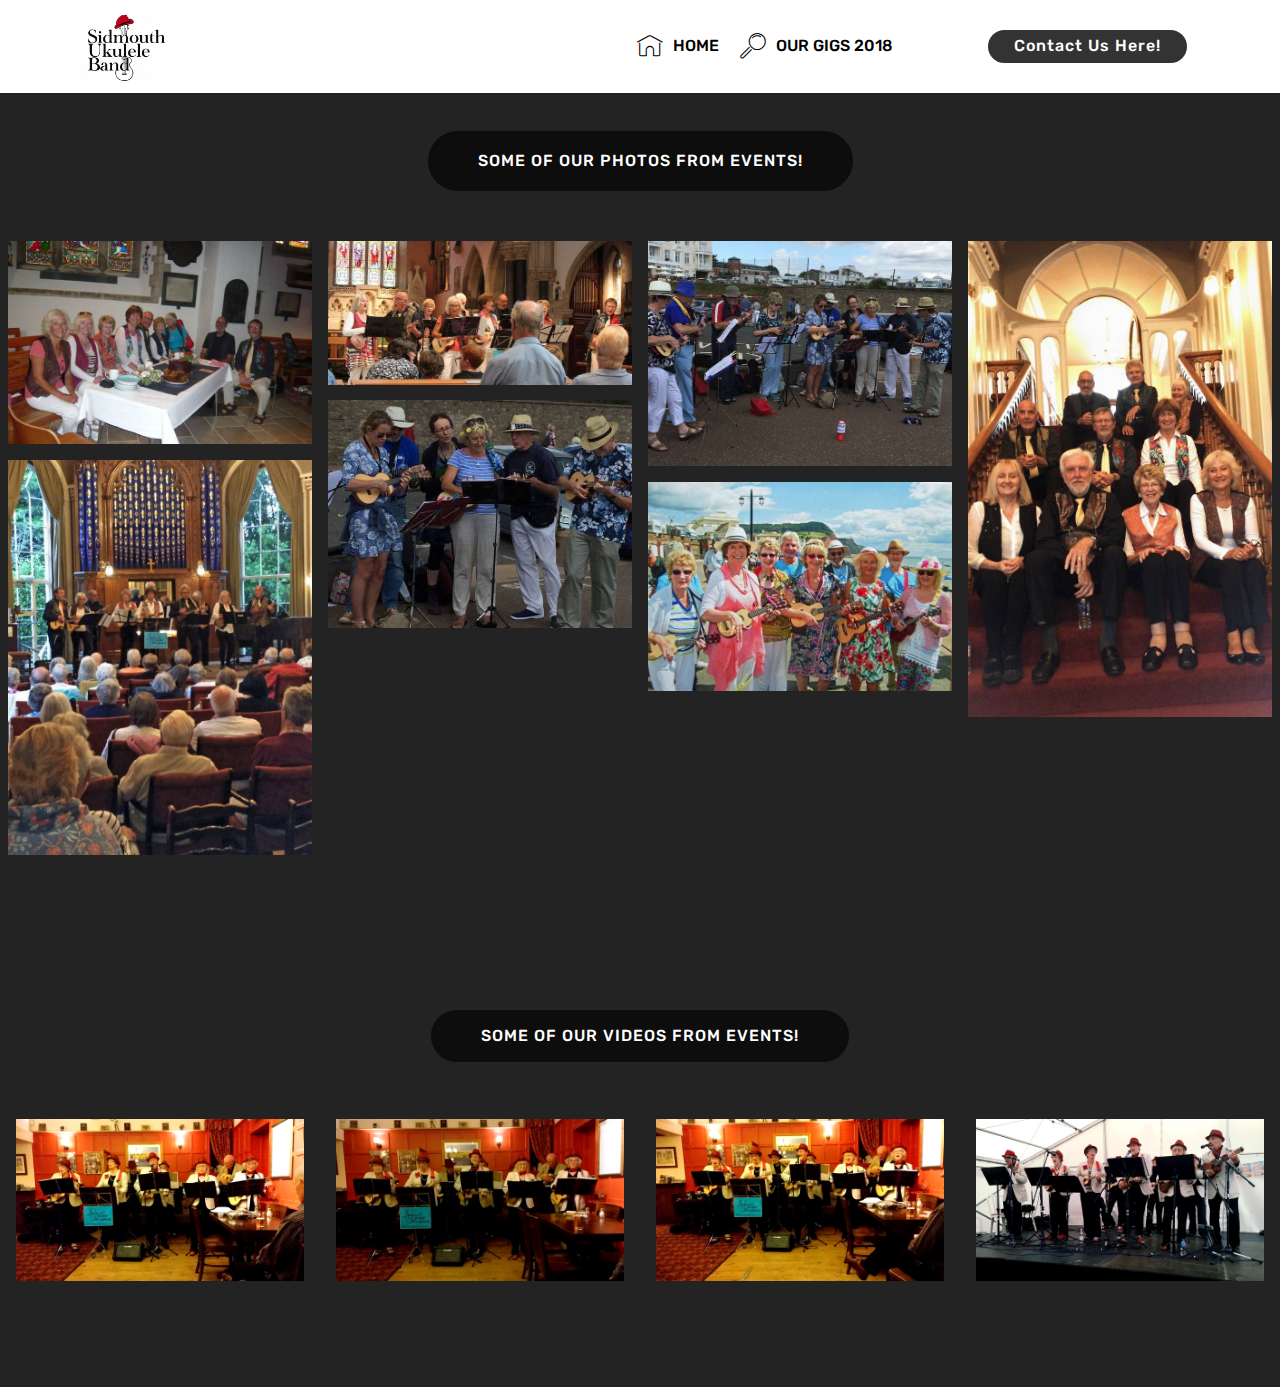
==== commit 86a54888: "create github pages" ====
--- a/page1.html
+++ b/page1.html
@@ -40,7 +40,7 @@
             <div class="navbar-brand">
                 <span class="navbar-logo">
                     <a href="index.html">
-                         <img src="assets/images/capture-708x588.png" alt="Mobirise" title="" style="height: 6.1rem;">
+                         <img src="assets/images/capture-708x588.png" alt="Mobirise" title="" style="height: 4.8rem;">
                     </a>
                 </span>
                 <span class="navbar-caption-wrap"><a class="navbar-caption text-white display-4" href="https://mobirise.com"></a></span>
@@ -54,7 +54,7 @@
                         HOME</a></li>
                 <li class="nav-item">
                     <a class="nav-link link text-black display-4" href="page2.html">
-                        <span class="mbri-search mbr-iconfont mbr-iconfont-btn"></span>ARE GIGS 2018 &nbsp; &nbsp; &nbsp; &nbsp; &nbsp; &nbsp; &nbsp; &nbsp; &nbsp;</a>
+                        <span class="mbri-search mbr-iconfont mbr-iconfont-btn"></span>OUR GIGS 2018 &nbsp; &nbsp; &nbsp; &nbsp; &nbsp; &nbsp; &nbsp; &nbsp; &nbsp;</a>
                 </li></ul>
             <div class="navbar-buttons mbr-section-btn"><a class="btn btn-sm btn-black display-4" href="page3.html">Contact Us Here!
                 </a></div>
@@ -62,7 +62,7 @@
     </nav>
 </section>
 
-<section class="engine"><a href="https://mobirise.ws/d">best website software</a></section><section class="mbr-gallery mbr-slider-carousel cid-qKHNsE9Su2" id="gallery3-i">
+<section class="engine"><a href="https://mobirise.ws">Mobirise</a></section><section class="mbr-gallery mbr-slider-carousel cid-qKHNsE9Su2" id="gallery3-i">
 
     
 
--- a/assets/mobirise/css/mbr-additional.css
+++ b/assets/mobirise/css/mbr-additional.css
@@ -1753,6 +1753,9 @@
 .cid-qKHKiFFgf9 .dropdown-item:hover {
   color: #c1c1c1 !important;
 }
+.cid-qKHKiHnmAE {
+  background-image: url("../../../assets/images/capture-881x565.png");
+}
 .cid-qKHKiIEYsE {
   padding-top: 60px;
   padding-bottom: 60px;
